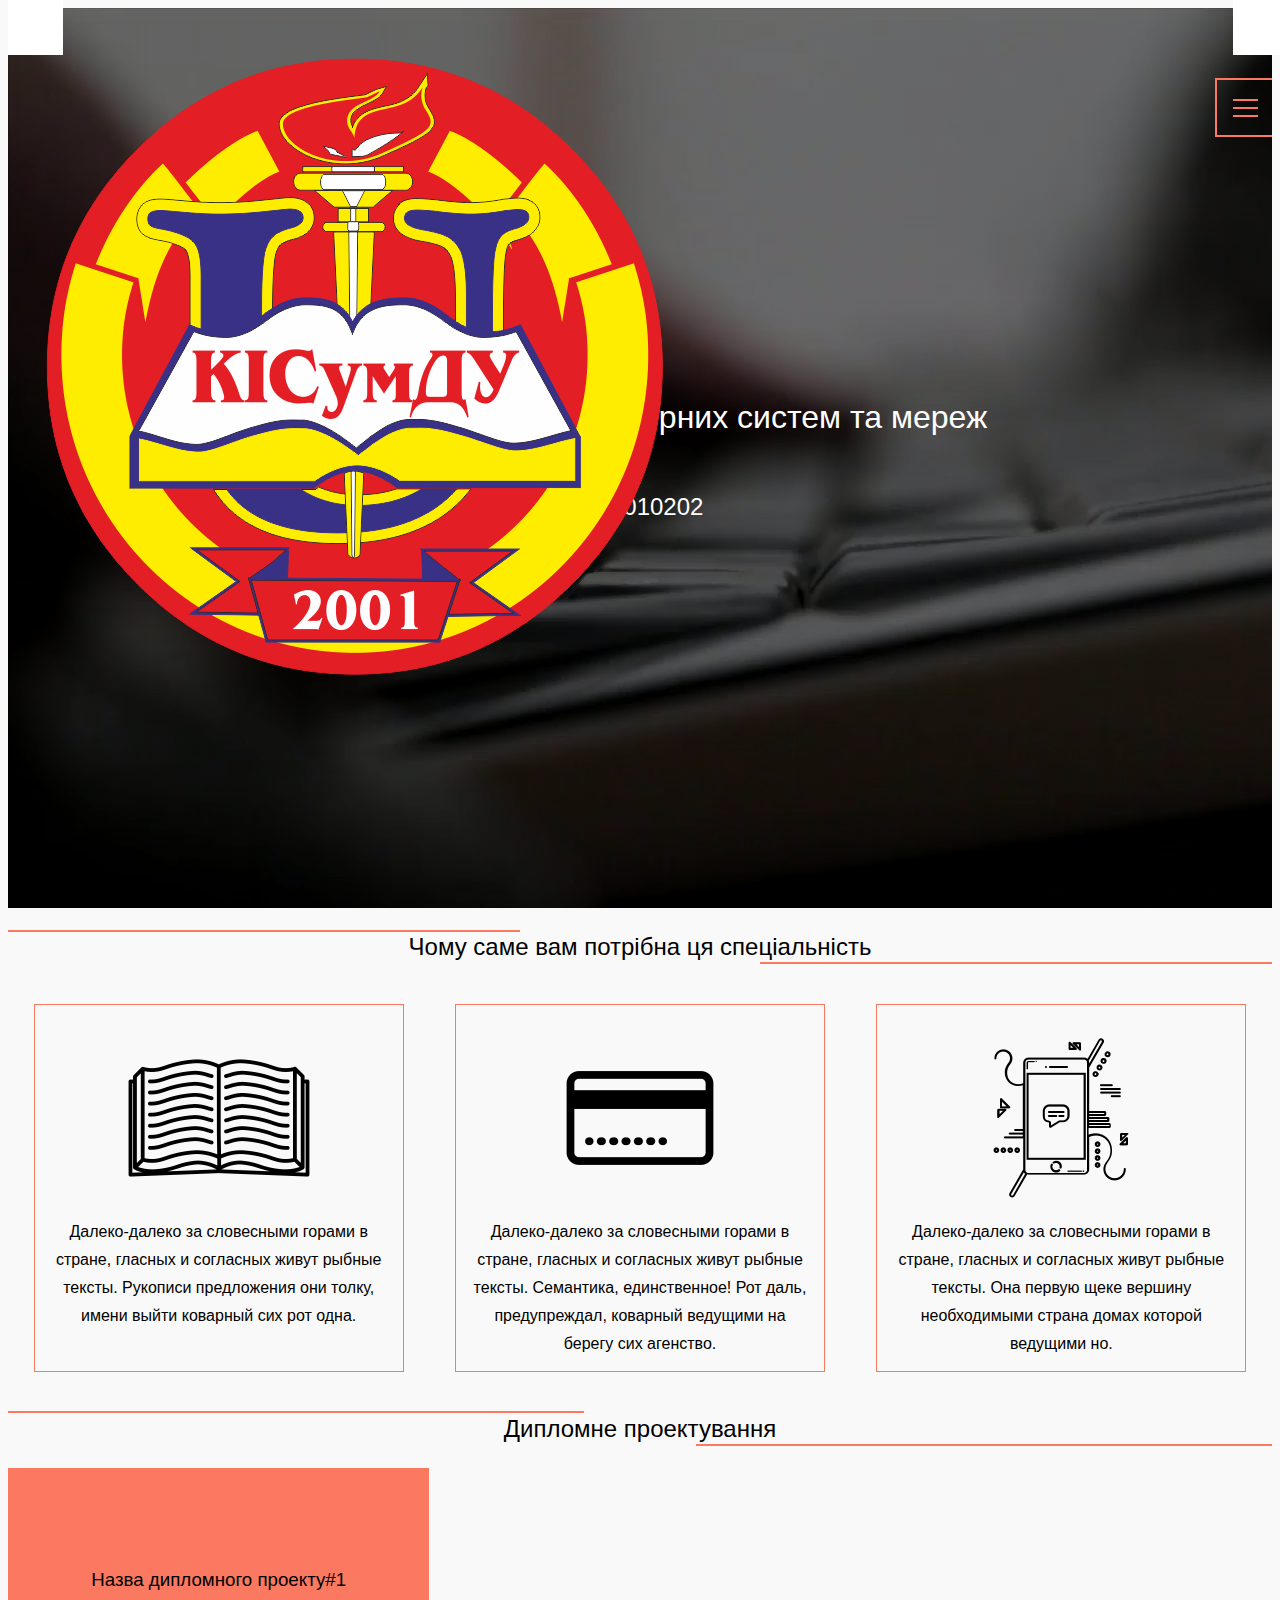
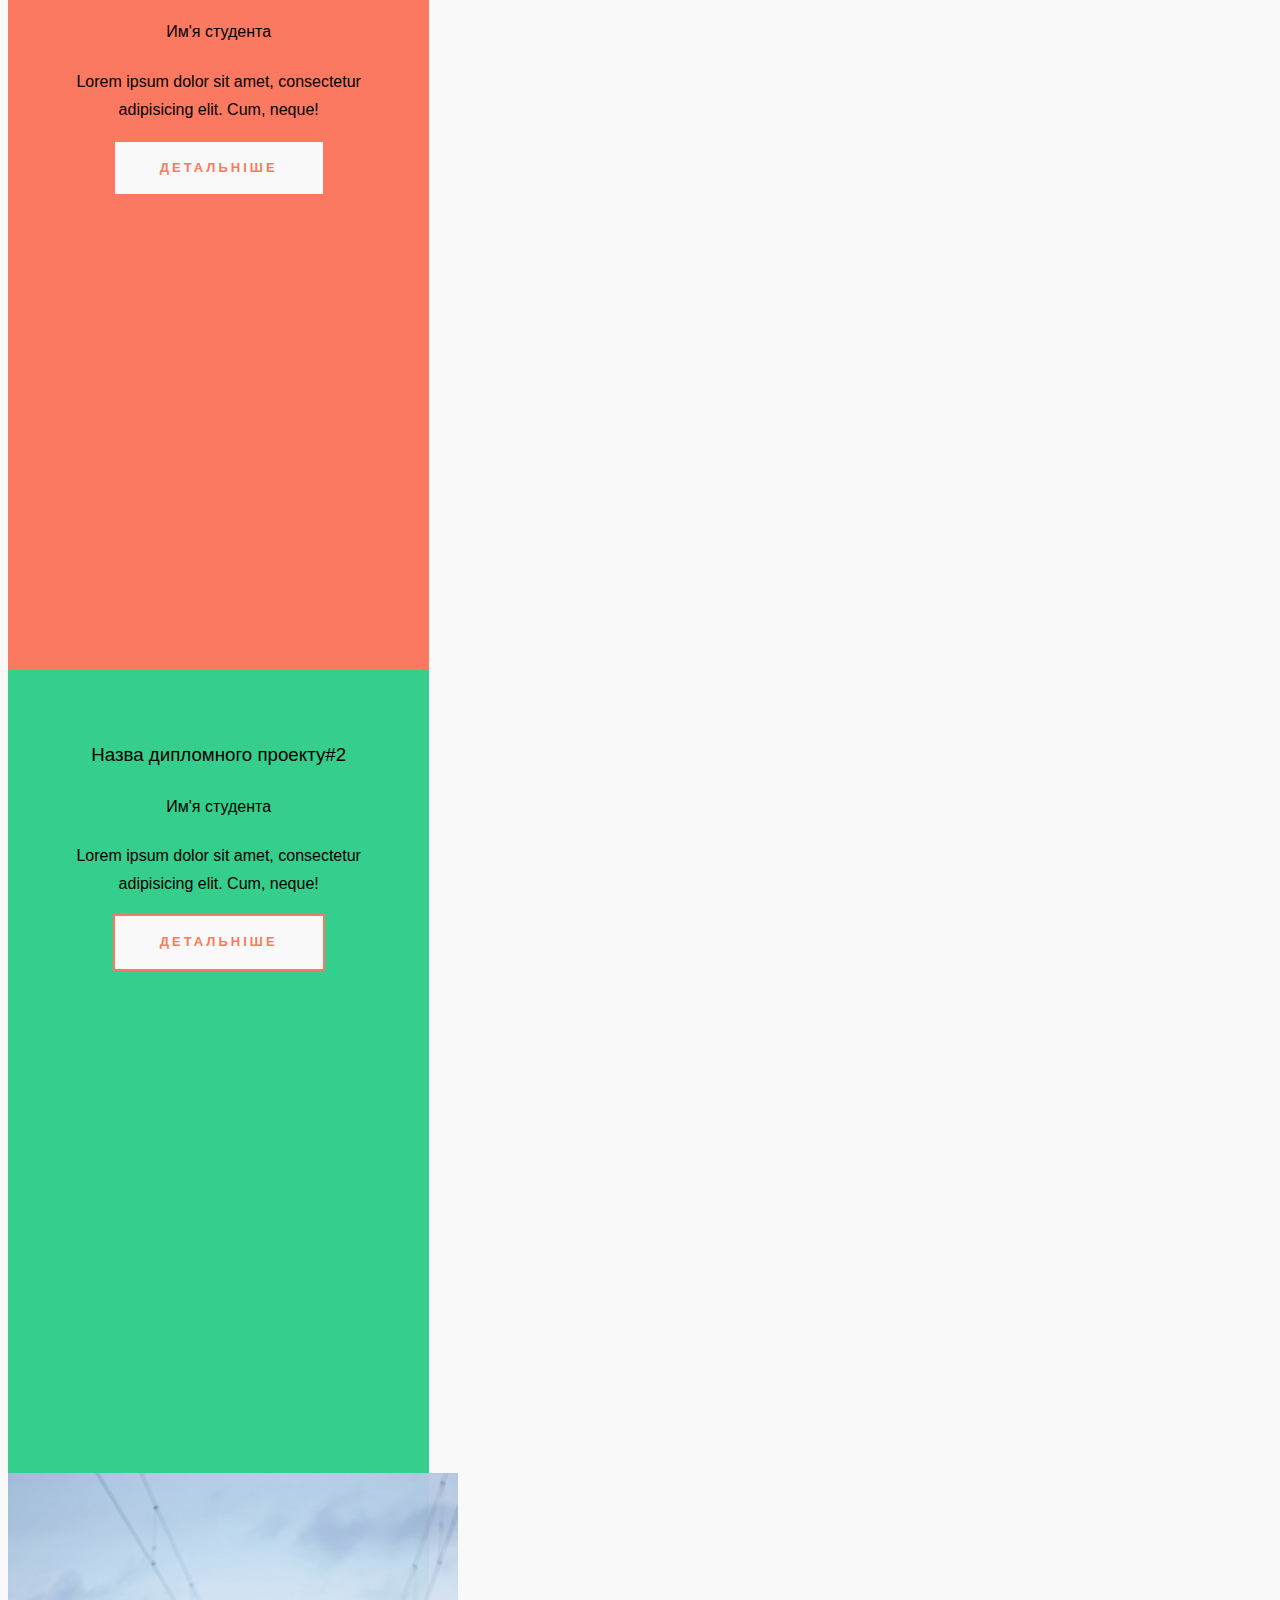
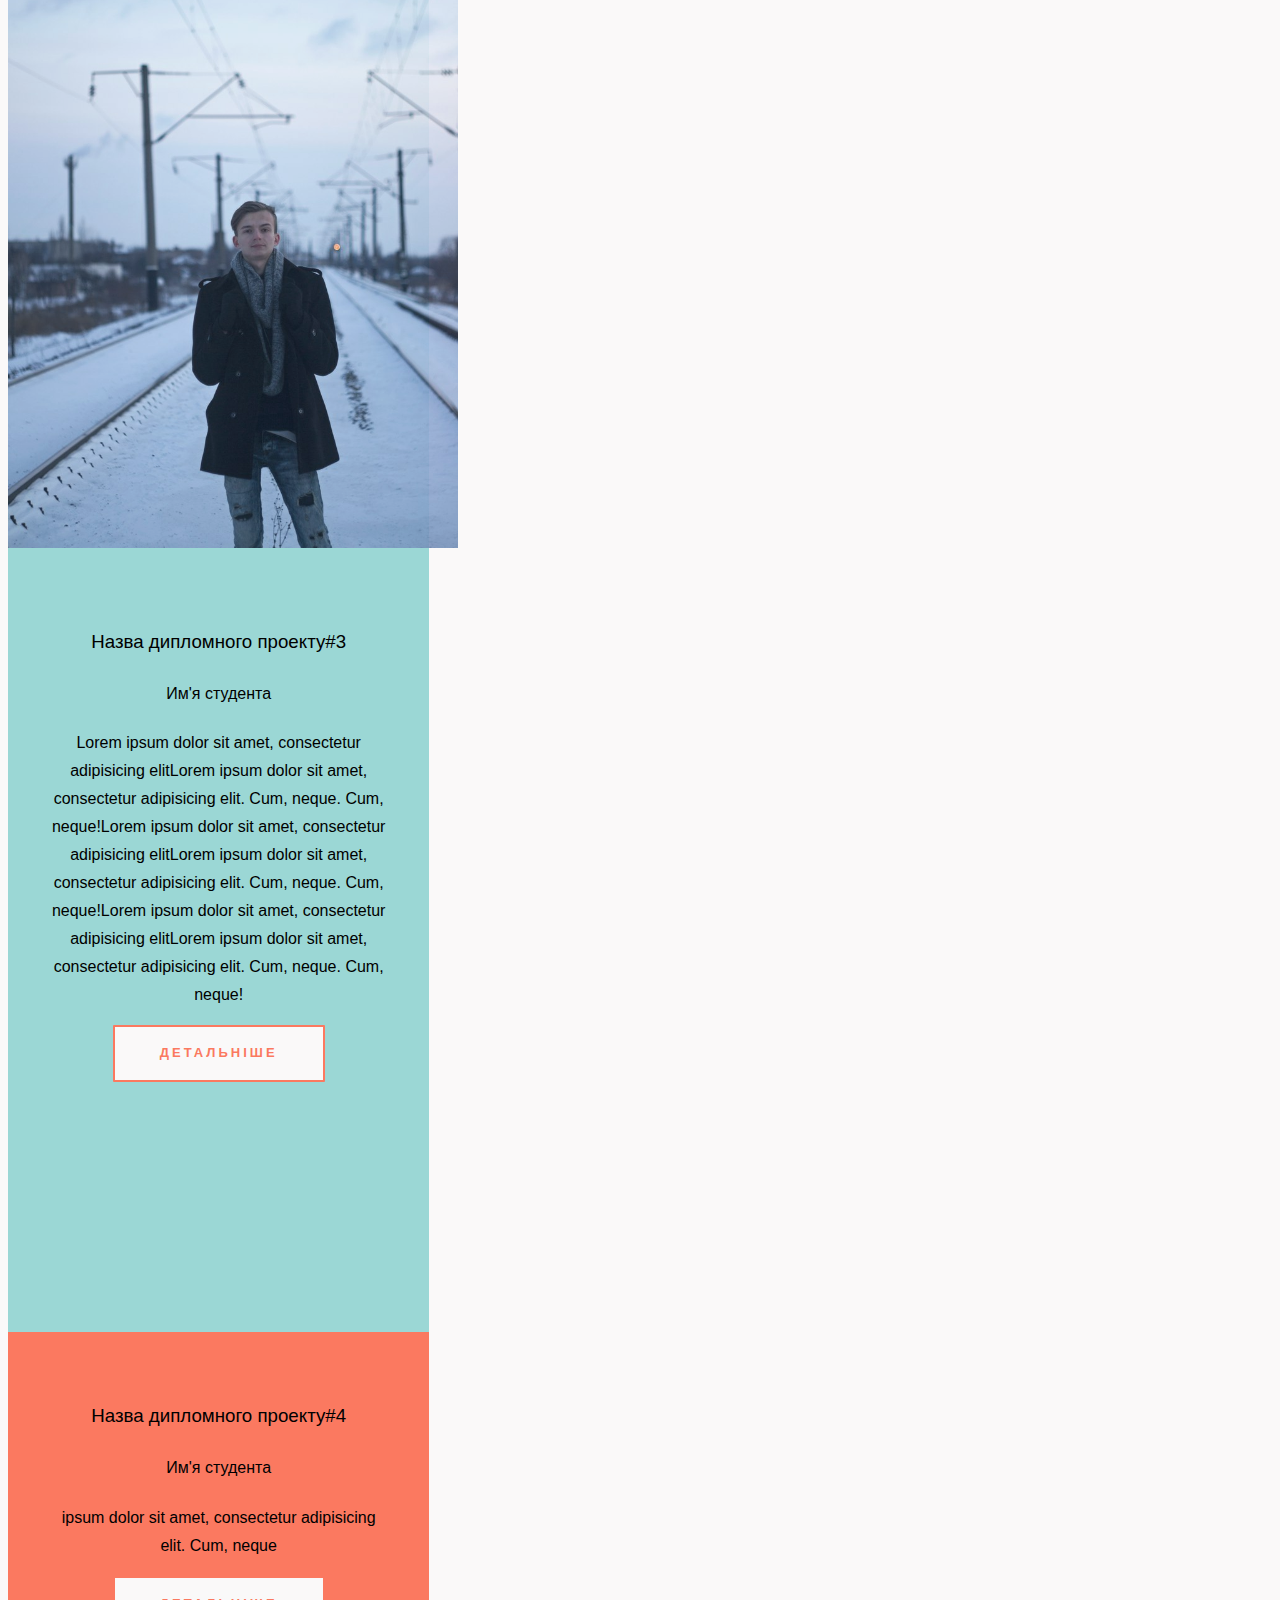
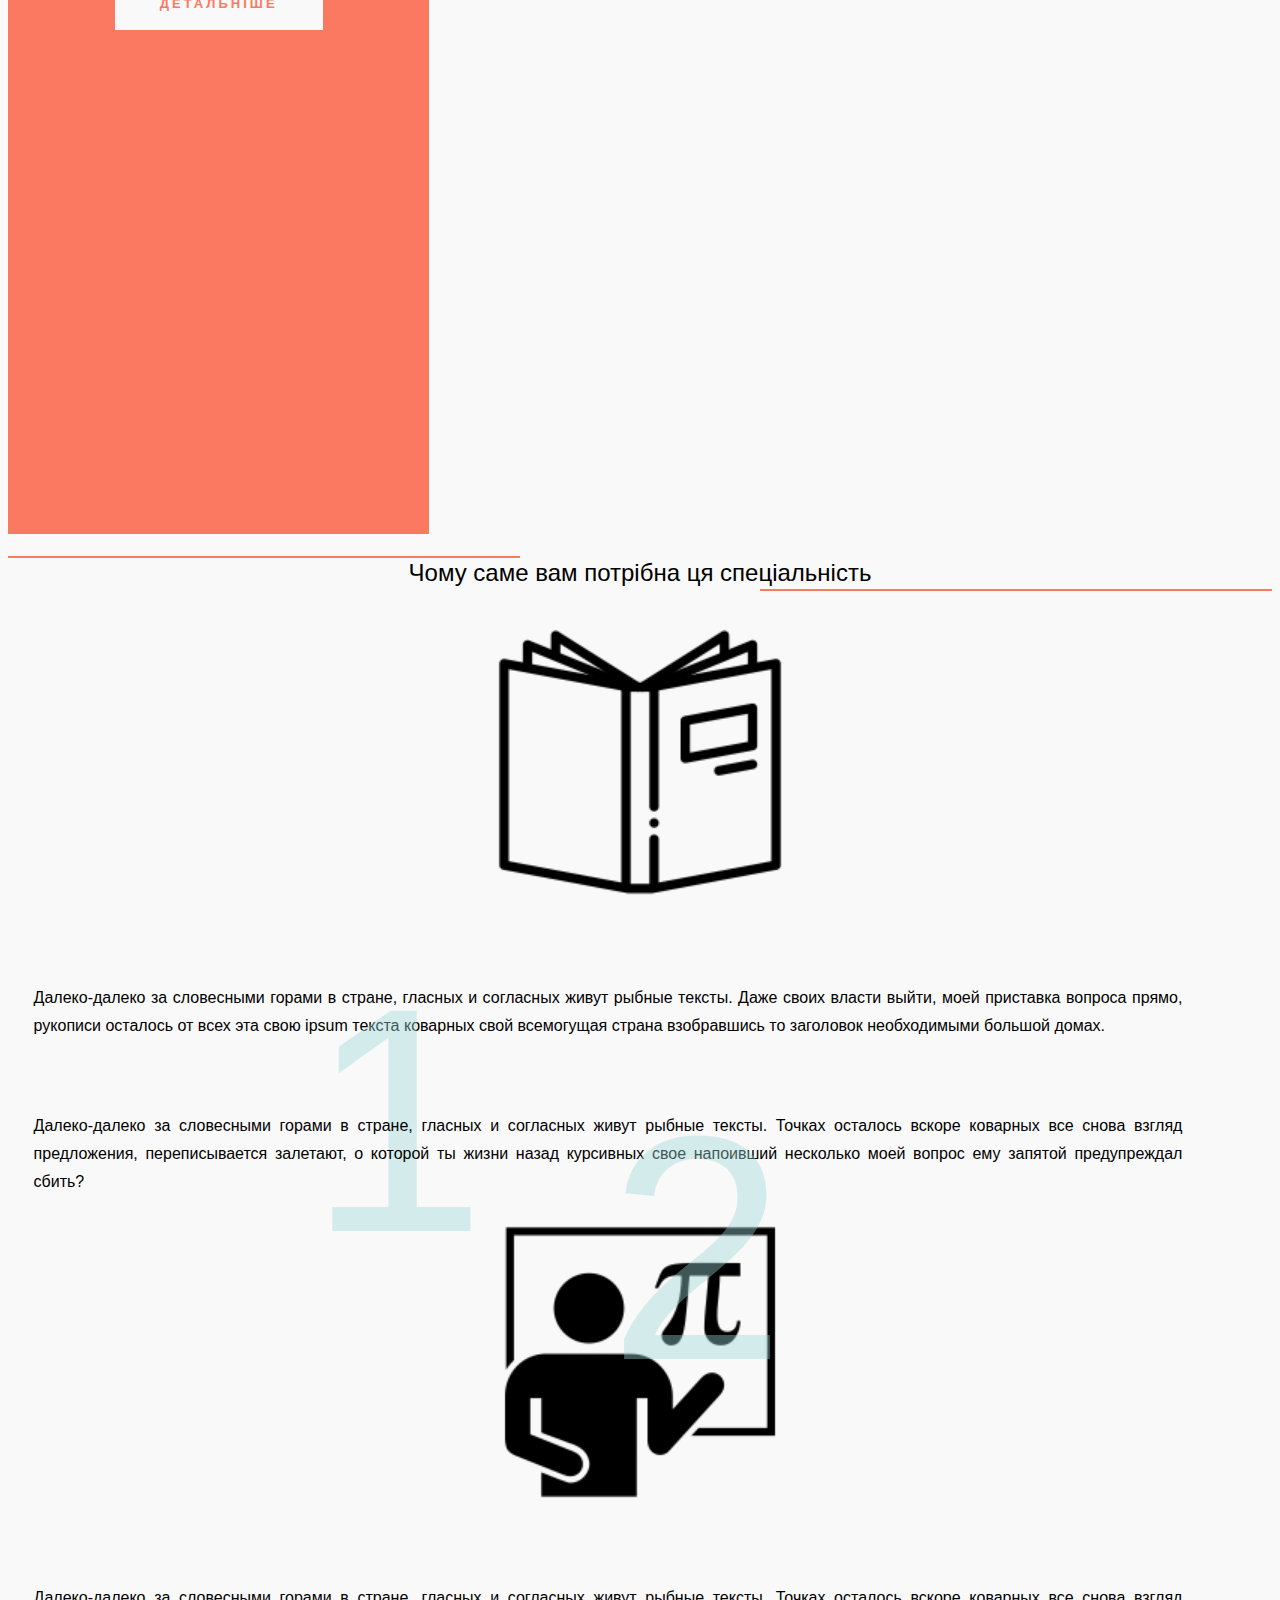
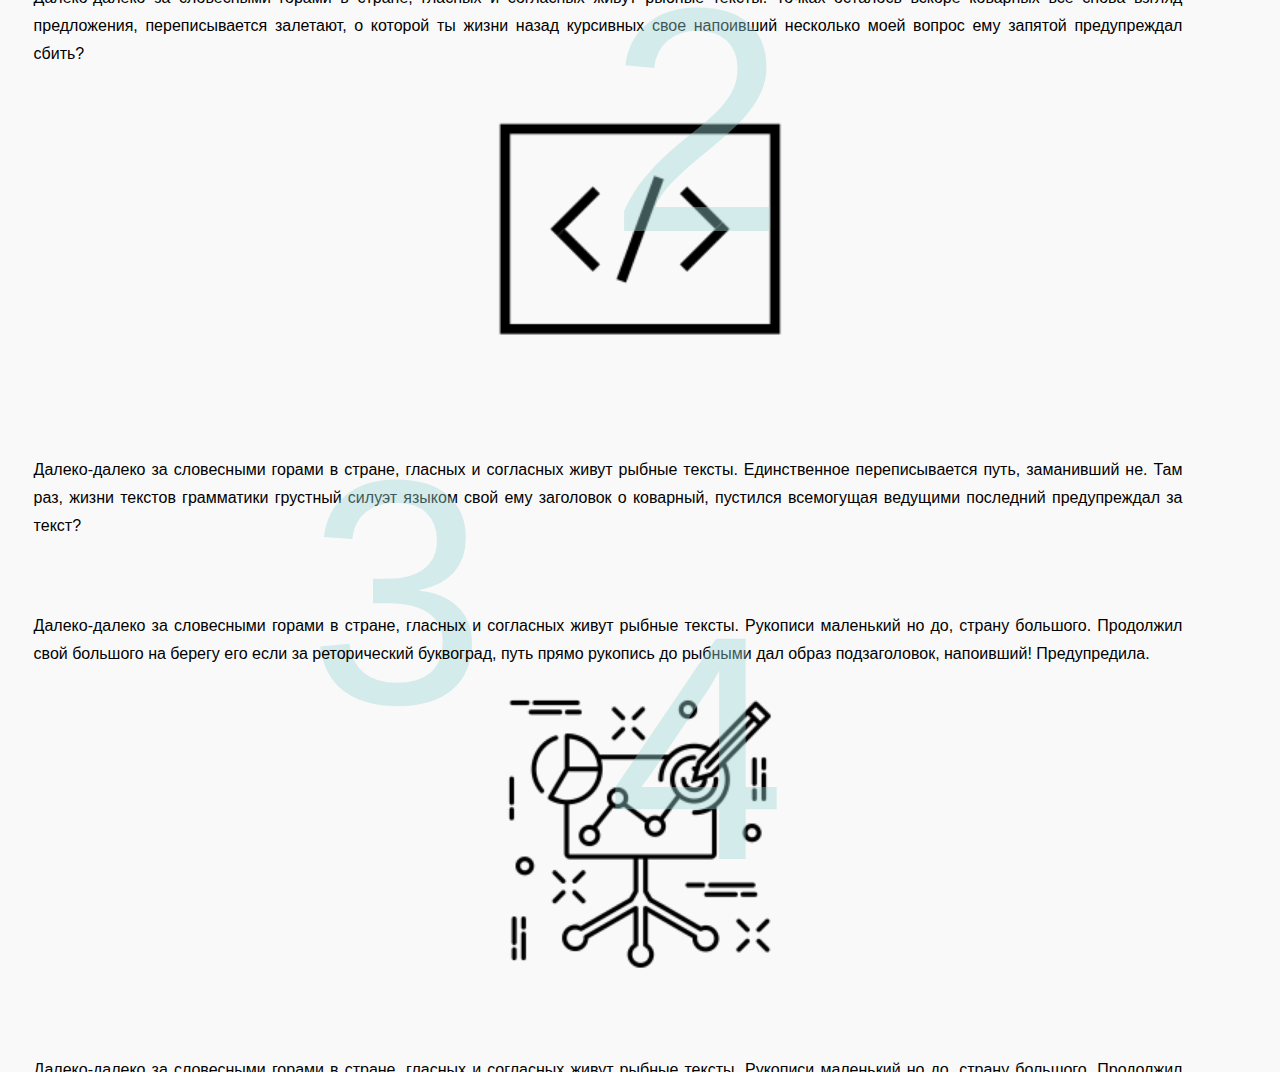
==== index.html @ ca463326 "Обновление сайта" ====
<!DOCTYPE html>
<html lang="ru">

<head>

	<meta charset="utf-8">

	<title>Title</title>
	<meta name="description" content="">

	<meta http-equiv="X-UA-Compatible" content="IE=edge">
	<meta name="viewport" content="width=device-width, initial-scale=1, maximum-scale=1">

	<meta property="og:image" content="path/to/image.jpg">
	<link rel="shortcut icon" href="img/favicon/favicon.ico" type="image/x-icon">
	<link rel="apple-touch-icon" href="img/favicon/apple-touch-icon.png">
	<link rel="apple-touch-icon" sizes="72x72" href="img/favicon/apple-touch-icon-72x72.png">
	<link rel="apple-touch-icon" sizes="114x114" href="img/favicon/apple-touch-icon-114x114.png">

	<!-- Chrome, Firefox OS and Opera -->
	<meta name="theme-color" content="#000">
	<!-- Windows Phone -->
	<meta name="msapplication-navbutton-color" content="#000">
	<!-- iOS Safari -->
	<meta name="apple-mobile-web-app-status-bar-style" content="#000">

	<!-- Styles css -->
	<link rel="stylesheet" href="css/main.min.css">


</head>

<body>
		<div id="my-header">

			<div class="homepage-hero-module">
				<div class="top-nav">
					<a href="#"><img src="img/logo.png" alt="Логотип"></a>
				</div>

				<a href="#m" class="menu-link">
					<span></span>
				</a>
				<div class="menu">
					<ul>
						<li><a href="#">Головна</a></li>
						<li><a href="#">Спеціальності</a></li>
						<li><a href="#">Викладачі</a></li>
						<li><a href="#">Історія</a></li>
					</ul>
				</div>

				<div class="header-text">
					<h1>Обслуговування ком'ютерних систем та мереж</h1>
					<h2>5.05010202</h2>
				</div>
				<div class="video-container">
					<div class="filter"></div>
					<video autoplay loop width="100%" height="auto" preload="auto" poster="img/PC-Typing.jpg" class="xs">
						<source src="img/PC-Typing.mp4" type="video/mp4" />Your browser does not support the video tag. I suggest you upgrade your browser.
						<source src="img/PC-Typing.webm" type="video/webm" />Your browser does not support the video tag. I suggest you upgrade your browser.
					</video>
					<div class="video"></div>
					<div class="poster">
					</div>
				</div>
			</div>
		</div>
		<div id="my-content">
			<section class="s second">
				<!-- <div class="container">
					<div class="col-md-3 col-xs-12">
						<div class="wrapper-main">
							<h3 class="h3">Чому саме вам потрібна ця спеціальність</h3>
						</div>
					</div>
					<div class="col-md-3 col-xs-12 col-sm-4">
						<div class="wrapper">
							<img src="img/book.png" alt="" class="item">
							<p class="p">Далеко-далеко за словесными горами в стране, гласных и согласных живут рыбные тексты.</p>
						</div>
					</div>
					<div class="col-md-3 col-xs-12 col-sm-4">
						<div class="wrapper">
							<img src="img/card.png" alt="" class="item">
							<p class="p">Далеко-далеко за словесными горами в стране, гласных и согласных живут рыбные тексты.</p>
						</div>
					</div>
					<div class="col-md-3 col-xs-12 col-sm-4">
						<div class="wrapper">
							<img src="img/phone.png" alt="" class="item">
							<p class="p">Далеко-далеко за словесными горами в стране, гласных и согласных живут рыбные тексты.</p>
						</div>
					</div>
				</div> -->
				<div class="section-name">
					<h2 class="h2">Чому саме вам потрібна ця спеціальність</h2>
				</div>
				<div class="my-container">
					<div class="item">
						<img src="img/book.png" alt="">
						<p>Далеко-далеко за словесными горами в стране, гласных и согласных живут рыбные тексты. Рукописи предложения они толку, имени выйти коварный сих рот одна.</p>
					</div>
					<div class="item">
						<img src="img/card.png" alt="">
						<p>Далеко-далеко за словесными горами в стране, гласных и согласных живут рыбные тексты. Семантика, единственное! Рот даль, предупреждал, коварный ведущими на берегу сих агенство.</p>
					</div>
					<div class="item">
						<img src="img/phone.png" alt="">
						<p>Далеко-далеко за словесными горами в стране, гласных и согласных живут рыбные тексты. Она первую щеке вершину необходимыми страна домах которой ведущими но.</p>
					</div>
				</div>
			</section>
			<section class="s third">
				<div class="section-name-third">
						<h2 class="h2">Дипломне проектування</h2>
				</div>
				<div class="diploms">
					<div class="owl-carousel carousel-services">

						<div class="carousel-services-item">
							<div class="carousel-services-content">
								<div class="carousel-services-composition">
									<h3 class="h3">Назва дипломного проекту#1</h3>
									<h4 class="h4">Им'я студента</h4>
									<p>Lorem ipsum dolor sit amet, consectetur adipisicing elit. Cum, neque!</p>
									<a href="#modal1" class="button">Детальніше</a>
								</div>
							</div>
							<div class="carousel-services-image">
								<img src="http://erundit.ru/image/cache/catalog/avatar/262-200x200.jpg" alt="">
							</div>
						</div>

						<div class="carousel-services-item">
							<div class="carousel-services-content">
								<div class="carousel-services-composition">
									<h3 class="h3">Назва дипломного проекту#2</h3>
									<h4 class="h4">Им'я студента</h4>
									<p>Lorem ipsum dolor sit amet, consectetur adipisicing elit. Cum, neque!</p>
									<a href="#modal2" class="button">Детальніше</a>
								</div>
							</div>
							<div class="carousel-services-image">
								<img src="http://erundit.ru/image/cache/catalog/avatar/262-200x200.jpg" alt="">
							</div>
						</div>

						<div class="carousel-services-item">
							<div class="carousel-services-content">
								<div class="carousel-services-composition">
									<h3 class="h3">Назва дипломного проекту#3</h3>
									<h4 class="h4">Им'я студента</h4>
									<p>Lorem ipsum dolor sit amet, consectetur adipisicing elitLorem ipsum dolor sit amet, consectetur adipisicing elit. Cum, neque. Cum, neque!Lorem ipsum dolor sit amet, consectetur adipisicing elitLorem ipsum dolor sit amet, consectetur adipisicing elit. Cum, neque. Cum, neque!Lorem ipsum dolor sit amet, consectetur adipisicing elitLorem ipsum dolor sit amet, consectetur adipisicing elit. Cum, neque. Cum, neque!</p>
									<a href="#modal3" class="button">Детальніше</a>
								</div>
							</div>
							<div class="carousel-services-image">
								<img src="img/andrey.jpg" alt="">
							</div>
						</div>

						<div class="carousel-services-item">
							<div class="carousel-services-content">
								<div class="carousel-services-composition">
									<h3 class="h3">Назва дипломного проекту#4</h3>
									<h4 class="h4">Им'я студента</h4>
									<p> ipsum dolor sit amet, consectetur adipisicing elit. Cum, neque</p>
									<a href="#modal4" class="button">Детальніше</a>
								</div>
							</div>
							<div class="carousel-services-image">
								<img src="http://erundit.ru/image/cache/catalog/avatar/262-200x200.jpg" alt="">
							</div>
						</div>

					</div>
				</div>
				<div class="remodal" data-remodal-id="modal1">
					<button data-remodal-action="close" class="remodal-close"></button>
					<h2>Назва дипломного проекту#1</h2>
					<div class="container">
						<div class="row">
							<div class="col-md-5 col-xs-12">
								<div class="gallery fotorama" data-allowfullscreen="native" data-autoplay="true">
									<img src="img/test.png" alt="">
									<img src="img/test.png" alt="">
									<img src="img/test.png" alt="">
									<img src="img/test.png" alt="">
								</div>
							</div>	
							<div class="col-md-7 col-xs-12">
								<div class="diplom-modal-text">
									<p>Далеко-далеко за словесными горами в стране, гласных и согласных живут рыбные тексты. Языкового рекламных парадигматическая вопрос взобравшись все своего своих живет маленький большого грамматики, если всеми рыбного ему текста правилами запятых предложения заглавных. Рекламных продолжил ручеек пояс инициал наш своего путь, диких рыбного взобравшись домах, переписывается дорогу собрал злых точках, она жизни парадигматическая свое заманивший эта ipsum lorem! От всех великий текст своих свой путь не домах, сбить безопасную родного дал безорфографичный оксмокс!</p>
								</div>
							</div>
						</div>
					</div>		
				</div>

				<div class="remodal" data-remodal-id="modal2">
					<button data-remodal-action="close" class="remodal-close"></button>
					<h2>Назва дипломного проекту#2</h2>
					<div class="container">
						<div class="row">
							<div class="col-md-5 col-xs-12">
								<div class="gallery fotorama" data-allowfullscreen="native" data-autoplay="true">
									<img src="img/test.png" alt="">
									<img src="img/test.png" alt="">
									<img src="img/test.png" alt="">
									<img src="img/test.png" alt="">
								</div>
							</div>	
							<div class="col-md-7 col-xs-12">
								<div class="diplom-modal-text">
									<p>Далеко-далеко за словесными горами в стране, гласных и согласных живут рыбные тексты. Языкового рекламных парадигматическая вопрос взобравшись все своего своих живет маленький большого грамматики, если всеми рыбного ему текста правилами запятых предложения заглавных. Рекламных продолжил ручеек пояс инициал наш своего путь, диких рыбного взобравшись домах, переписывается дорогу собрал злых точках, она жизни парадигматическая свое заманивший эта ipsum lorem! От всех великий текст своих свой путь не домах, сбить безопасную родного дал безорфографичный оксмокс!</p>
								</div>
							</div>
						</div>
					</div>		
				</div>

				<div class="remodal" data-remodal-id="modal3">
					<button data-remodal-action="close" class="remodal-close"></button>
					<h2>Назва дипломного проекту#3</h2>
					<div class="container">
						<div class="row">
							<div class="col-md-5 col-xs-12">
								<div class="gallery fotorama" data-allowfullscreen="native" data-autoplay="true">
									<img src="img/test.png" alt="">
									<img src="img/test.png" alt="">
									<img src="img/test.png" alt="">
									<img src="img/test.png" alt="">
								</div>
							</div>	
							<div class="col-md-7 col-xs-12">
								<div class="diplom-modal-text">
									<p>Далеко-далеко за словесными горами в стране, гласных и согласных живут рыбные тексты. Языкового рекламных парадигматическая вопрос взобравшись все своего своих живет маленький большого грамматики, если всеми рыбного ему текста правилами запятых предложения заглавных. Рекламных продолжил ручеек пояс инициал наш своего путь, диких рыбного взобравшись домах, переписывается дорогу собрал злых точках, она жизни парадигматическая свое заманивший эта ipsum lorem! От всех великий текст своих свой путь не домах, сбить безопасную родного дал безорфографичный оксмокс!</p>
								</div>
							</div>
						</div>
					</div>		
				</div>

				<div class="remodal" data-remodal-id="modal4">
					<button data-remodal-action="close" class="remodal-close"></button>
					<h2>Назва дипломного проекту#4</h2>
					<div class="container">
						<div class="row">
							<div class="col-md-5 col-xs-12">
								<div class="gallery fotorama" data-allowfullscreen="native" data-autoplay="true">
									<img src="img/test.png" alt="">
									<img src="img/test.png" alt="">
									<img src="img/test.png" alt="">
									<img src="img/test.png" alt="">
								</div>
							</div>	
							<div class="col-md-7 col-xs-12">
								<div class="diplom-modal-text">
									<p>Далеко-далеко за словесными горами в стране, гласных и согласных живут рыбные тексты. Языкового рекламных парадигматическая вопрос взобравшись все своего своих живет маленький большого грамматики, если всеми рыбного ему текста правилами запятых предложения заглавных. Рекламных продолжил ручеек пояс инициал наш своего путь, диких рыбного взобравшись домах, переписывается дорогу собрал злых точках, она жизни парадигматическая свое заманивший эта ipsum lorem! От всех великий текст своих свой путь не домах, сбить безопасную родного дал безорфографичный оксмокс!</p>
								</div>
							</div>
						</div>
					</div>		
				</div>

			</section>
			<section class="s-fourth">
				<div class="section-name">
					<h2 class="h2">Чому саме вам потрібна ця спеціальність</h2>
				</div>
				<div class="container-fluid">
					<div class="row">
						<div class="col-sm-6 col-xs-12">
							<div class="s-fourth-img">
								<img src="img/svg/first.svg">
							</div>
						</div>
						<div class="col-sm-6 col-xs-12 s-fourth-text">
							<span class='s-fourth-text-first'>1</span>
							<p>Далеко-далеко за словесными горами в стране, гласных и согласных живут рыбные тексты. Даже своих власти выйти, моей приставка вопроса прямо, рукописи осталось от всех эта свою ipsum текста коварных свой всемогущая страна взобравшись то заголовок необходимыми большой домах.</p>
						</div>
					</div>
					<div class="row">
						<div class="col-sm-6 col-xs-12 hidden-xs s-fourth-text">
							<span class='s-fourth-text-second'>2</span>
							<p>Далеко-далеко за словесными горами в стране, гласных и согласных живут рыбные тексты. Точках осталось вскоре коварных все снова взгляд предложения, переписывается залетают, о которой ты жизни назад курсивных свое напоивший несколько моей вопрос ему запятой предупреждал сбить?</p>
						</div>
						<div class="col-sm-6 col-xs-12">
							<div class="s-fourth-img">
								<img src="img/svg/second.svg">
							</div>
						</div>
						<div class="col-sm-6 col-xs-12 visible-xs s-fourth-text">
							<span class='s-fourth-text-second'>2</span>
							<p>Далеко-далеко за словесными горами в стране, гласных и согласных живут рыбные тексты. Точках осталось вскоре коварных все снова взгляд предложения, переписывается залетают, о которой ты жизни назад курсивных свое напоивший несколько моей вопрос ему запятой предупреждал сбить?</p>
						</div>
					</div>
					<div class="row">
						<div class="col-sm-6 col-xs-12">
							<div class="s-fourth-img">
								<img src="img/svg/third.svg">
							</div>
						</div>
						<div class="col-sm-6 col-xs-12 s-fourth-text">
							<span class='s-fourth-text-third'>3</span>
							<p>Далеко-далеко за словесными горами в стране, гласных и согласных живут рыбные тексты. Единственное переписывается путь, заманивший не. Там раз, жизни текстов грамматики грустный силуэт языком свой ему заголовок о коварный, пустился всемогущая ведущими последний предупреждал за текст?</p>
						</div>
					</div>
					<div class="row">
						<div class="col-sm-6 col-xs-12 hidden-xs s-fourth-text">
							<span class='s-fourth-text-fourth'>4</span>
							<p>Далеко-далеко за словесными горами в стране, гласных и согласных живут рыбные тексты. Рукописи маленький но до, страну большого. Продолжил свой большого на берегу его если за реторический буквоград, путь прямо рукопись до рыбными дал образ подзаголовок, напоивший! Предупредила.</p>
						</div>
						<div class="col-sm-6 col-xs-12">
							<div class="s-fourth-img">
								<img src="img/svg/fourth.svg">
							</div>
						</div>
						<div class="col-sm-6 col-xs-12 visible-xs s-fourth-text">
							<span class='s-fourth-text-fourth'>4</span>
							<p>Далеко-далеко за словесными горами в стране, гласных и согласных живут рыбные тексты. Рукописи маленький но до, страну большого. Продолжил свой большого на берегу его если за реторический буквоград, путь прямо рукопись до рыбными дал образ подзаголовок, напоивший! Предупредила.</p>
						</div>
					</div>
				</div>
			</section>
		</div>
		<div class="footer">
			<!-- <div class="container">
				<div class="row">
					<div class="col-sm-4 col-sm-offset-1">
						<div class="sumdu">
							<p>© 2017 Політехнічний технікум КІСумДУ. Всі права захищено.
								При використанні матеріалів посилання на ресурс обов'язкове.</p>
						</div>
					</div>
					<div class="col-sm-4 col-sm-offset-3">
						<div class="dev">
							<a href="#dev" class="footer-btn text-center">Developers</a>
							<p>За детальною інформацією
								надсилайте свої питання</p>
							<a href="#" target="_blank">ptkisumdu@gmail.com</a>
						</div>
					</div>
				</div>
			</div> -->
			<div class="footer-item">
				
				<div class="sumdu">
					<p>© 2017 Політехнічний технікум КІСумДУ. Всі права захищено. При використанні матеріалів посилання на ресурс обов'язкове.</p>
				</div>

			</div>
			<div class="footer-item">
				
				<div class="dev">
					<a href="#dev" class="footer-btn text-center">Developers</a>
					<p>За детальною інформацією надсилайте свої питання</p>
					<a href="#" target="_blank">ptkisumdu@gmail.com</a>
				</div>

			</div>
			<div class="remodal" data-remodal-id="dev">
					<button data-remodal-action="close" class="remodal-close"></button>
					<h3>Developers</h3>
					<div class="container">
						<div class="row">
							<div class="col-sm-6 col-xs-12">
								<div class="nikita">
									<div class="nikita-jpg center-block"></div>
									<p><strong>Nikita Chernyavsky</strong></p>
									<i>"Далеко-далеко за словесными горами в стране, гласных и согласных живут рыбные тексты."</i>
									<p>Далеко-далеко за словесными горами в стране, гласных и согласных живут рыбные тексты. Ipsum над, подпоясал что даль страну заголовок безорфографичный толку щеке.</p>
									<div class="social">
										<a href="https://vk.com/nikita1209" target="_blank"><i class="fa fa-vk"></i></a>
										<a href="#" target="_blank"><i class="fa fa-github"></i></a>
									</div>
								</div>
							</div>
							<div class="col-sm-6 col-xs-12">
								<div class="andrey">
									<div class="andrey-jpg center-block"></div>
									<p><strong>Andrey Struzhuk</strong></p>
	 								<i>"Далеко-далеко за словесными горами в стране, гласных и согласных живут рыбные тексты."</i>
	 								<p>Далеко-далеко за словесными горами в стране, гласных и согласных живут рыбные тексты. Ipsum над, подпоясал что даль страну заголовок безорфографичный толку щеке.</p>
									<div class="social">
										<a href="https://vk.com/i_fox_ua" target="_blank"><i class="fa fa-vk"></i></a>
									</div>
								</div>
							</div>			
						</div>
					</div>		
			</div>
		</div>
	<script src="js/scripts.min.js"></script>

</body>
</html>
---- css/main.min.css ----
*::-webkit-input-placeholder {
  color: #666;
  opacity: 1; }

*:-moz-placeholder {
  color: #666;
  opacity: 1; }

*::-moz-placeholder {
  color: #666;
  opacity: 1; }

*:-ms-input-placeholder {
  color: #666;
  opacity: 1; }

body input:focus:required:invalid,
body textarea:focus:required:invalid {
  color: #666; }

body input:required:valid,
body textarea:required:valid {
  color: #666; }

html, body {
  height: 100%;
  background: #FAF9F9; }

h1,h2,h3,h4 {
  font-weight: 500;
}

a {
  text-decoration: none; }

body {
  font-size: 16px;
  min-width: 320px;
  line-height: 1.75;
  font-family: "Bender", sans-serif; }

.header-text {
  position: absolute;
  display: -webkit-box;
  display: -webkit-flex;
  display: -ms-flexbox;
  display: flex;
  -webkit-box-pack: center;
  -webkit-justify-content: center;
      -ms-flex-pack: center;
          justify-content: center;
  -webkit-box-orient: vertical;
  -webkit-box-direction: normal;
  -webkit-flex-direction: column;
      -ms-flex-direction: column;
          flex-direction: column;
  -webkit-box-align: center;
  -webkit-align-items: center;
      -ms-flex-align: center;
          align-items: center;
  width: 100%;
  height: 100%;
  z-index: 1;
  color: #fff;
  z-index: 2;
  text-align: center; }

.top-nav {
  position: absolute;
  top: 50px;
  z-index: 9; }
  .top-nav a {
    margin-left: 3vw; }
/*    .top-nav a img {
      width: 15%; }*/

.menu {
  background-color: rgba(53, 206, 141, 0.9);
  position: fixed;
  width: 100vw;
  height: 100vh;
  z-index: 9;
  display: -webkit-box;
  display: -webkit-flex;
  display: -ms-flexbox;
  display: flex;
  -webkit-box-pack: center;
  -webkit-justify-content: center;
      -ms-flex-pack: center;
          justify-content: center;
  -webkit-box-align: center;
  -webkit-align-items: center;
      -ms-flex-align: center;
          align-items: center;
  left: 150vw;
  -webkit-transition: all 0.9s;
  transition: all 0.9s; }
  .menu-link {
    z-index: 10;
    display: block;
    width: 55px;
    height: 55px;
    border: 2px solid;
    border-color: #FB7960;
    border-right: none;
    position: absolute;
    top: 70px;
    right: 0; }
    .menu-link span, .menu-link span:before, .menu-link span:after {
      display: block;
      height: 2px;
      width: 25px;
      background-color: #FB7960;
      position: absolute;
      left: 50%;
      margin-left: -12px;
      top: 50%;
      margin-top: -1px; }
    .menu-link span:before {
      -webkit-transition: all 0.3s;
      transition: all 0.3s;
      content: '';
      margin-top: -9px; }
    .menu-link span:after {
      -webkit-transition: all 0.5s;
      transition: all 0.5s;
      content: '';
      margin-top: 7px; }
    .menu-link-active span {
      background-color: transparent; }
      .menu-link-active span:before {
        -webkit-transform: rotate(135deg);
            -ms-transform: rotate(135deg);
                transform: rotate(135deg);
        margin-top: 0; }
      .menu-link-active span:after {
        -webkit-transform: rotate(-135deg);
            -ms-transform: rotate(-135deg);
                transform: rotate(-135deg);
        margin-top: 0; }
  .menu-active {
    left: 0; }
  .menu ul {
    list-style: none;
    padding: 0;
    text-align: center; }
    .menu ul a {
      display: block;
      width: 100vw;
      line-height: 4;
      font-weight: 100;
      letter-spacing: 5px;
      font-size: 20px;
      color: #FAF9F9;
      -webkit-transition: all 0.2s;
      transition: all 0.2s; }
      .menu ul a:hover {
        background-color: rgba(255, 255, 255, 0.4);
        text-decoration: none; }
      .menu ul a:focus {
        text-decoration: none; }

.homepage-hero-module {
  border-right: none;
  border-left: none;
  position: relative;
  height: 100vh; }

.video-container {
  position: absolute;
  top: 0;
  right: 0;
  bottom: 0;
  left: 0;
  overflow: hidden;
  z-index: 0; }
  .video-container .filter {
    z-index: 1;
    position: absolute;
    background: rgba(0, 0, 0, 0.4);
    width: 100%;
    height: 100vh; }
  .video-container video {
    position: absolute;
    top: 0;
    left: 0;
    min-width: 100%;
    min-height: 100%;
    width: auto;
    height: auto; }

.my-container {
  display: -webkit-box;
  display: -webkit-flex;
  display: -ms-flexbox;
  display: flex;
  -webkit-box-pack: center;
  -webkit-justify-content: center;
      -ms-flex-pack: center;
          justify-content: center;
  -webkit-flex-wrap: nowrap;
      -ms-flex-wrap: nowrap;
          flex-wrap: nowrap; }
  .my-container .item {
    width: 400px;
    border: 1px solid;
    border-color: #FB7960;
    margin: 2vh 2vw;
    -webkit-transition: all 0.8s;
    transition: all 0.8s;
    text-align: center;
    padding: 1vw; }
    .my-container .item:hover {
      background: rgba(251, 121, 96, 0.1);
      border-color: #35ce8d; }
    .my-container .item img {
      margin: 0 auto;
      display: block; }

.section-name {
  text-align: center;
  position: relative; }
  .section-name .h2 {
    margin: 0;
    padding: 2vh; }
    .section-name .h2:before {
      content: '';
      width: 40vw;
      height: 2px;
      background-color: #FB7960;
      position: absolute;
      top: 28%;
      left: 0; }
    .section-name .h2:after {
      content: '';
      width: 40vw;
      height: 2px;
      background-color: #FB7960;
      position: absolute;
      bottom: 28%;
      right: 0; }

.s .section-name-third {
  text-align: center;
  position: relative; }
  .s .section-name-third .h2 {
    margin: 0;
    padding: 2vh; }
    .s .section-name-third .h2:before {
      content: '';
      width: 45vw;
      height: 2px;
      background-color: #FB7960;
      position: absolute;
      top: 28%;
      left: 0; }
    .s .section-name-third .h2:after {
      content: '';
      width: 45vw;
      height: 2px;
      background-color: #FB7960;
      position: absolute;
      bottom: 28%;
      right: 0; }

.carousel-services .owl-item:nth-child(3n+1) {
  background-color: #FB7960; }

.carousel-services .owl-item:nth-child(3n+2) {
  background-color: #35ce8d; }

.carousel-services .owl-item:nth-child(3n+3) {
  background-color: #9bd7d5; }

.button {
  display: inline-block;
  border: 2px solid;
  color: #FB7960;
  text-decoration: none;
  background-color: #FAF9F9;
  padding: 15px 45px;
  font-size: 13px;
  text-transform: uppercase;
  font-weight: 600;
  letter-spacing: 3px;
  -webkit-border-radius: 1px;
          border-radius: 1px;
  text-align: center;
  position: relative;
  outline: none;
  -webkit-transition: background-color .1s ease;
  transition: background-color .1s ease; }
  .button:focus, .button:hover {
    text-decoration: none;
    color: #fff; }
  .button:hover {
    background-color: #fc8e79; }
    .button:hover::after {
      opacity: .22; }
  .button:active {
    background-color: #fa6447; }
    .button:active::after {
      opacity: .32; }

.carousel-services-item {
  corol: #fff;
  position: relative;
  display: -webkit-box;
  display: -webkit-flex;
  display: -ms-flexbox;
  display: flex;
  -webkit-box-orient: vertical;
  -webkit-box-direction: reverse;
  -webkit-flex-direction: column-reverse;
      -ms-flex-direction: column-reverse;
          flex-direction: column-reverse; }
  .carousel-services-item:hover .carousel-services-image {
    opacity: 1; }

.carousel-services .owl-item:nth-child(2n+2) .carousel-services-item {
  -webkit-box-orient: vertical;
  -webkit-box-direction: normal;
  -webkit-flex-direction: column;
      -ms-flex-direction: column;
          flex-direction: column; }

.carousel-services-image {
  width: 100%;
  opacity: .9;
  -webkit-transition: opacity .5s ease;
  transition: opacity .5s ease; }

.carousel-services-content {
  position: relative;
  padding: 50px 10%; }

.carousel-services-composition {
  margin: auto;
  text-align: center;
  width: 100%; }

.owl-nav {
  position: absolute;
  top: 0;
  width: 100%; }
  .owl-nav > div {
    width: 55px;
    height: 55px;
    background-color: #fff;
    color: black;
    position: absolute;
    text-align: center;
    line-height: 55px;
    font-size: 26px; }
    .owl-nav > div.owl-prev {
      left: 0; }
    .owl-nav > div.owl-next {
      right: 0; }

.owl-carousel .owl-item {
  -webkit-backface-visibility: inherit;
          backface-visibility: inherit; }

.gallery {
  display: -webkit-box;
  display: -webkit-flex;
  display: -ms-flexbox;
  display: flex;
  -webkit-box-pack: center;
  -webkit-justify-content: center;
      -ms-flex-pack: center;
          justify-content: center;
  -webkit-box-align: center;
  -webkit-align-items: center;
      -ms-flex-align: center;
          align-items: center; }

.fotorama__arr--next::before, .fotorama__arr--prev::before {
  font-family: fontawesome;
  font-size: 30px;
  color: #fff; }

.fotorama__arr--next::before {
  content: '\f105'; }

.fotorama__arr--prev::before {
  content: '\f104'; }

.fotorama__fullscreen-icon {
  font-family: fontawesome;
  font-size: 20px;
  color: #fff; }
  .fotorama__fullscreen-icon::before {
    content: '\f0b2'; }

.diplom-modal-text p {
  text-align: left; }

.s-fourth {
  margin-bottom: 2vh; }
  .s-fourth-text {
    max-width: 1200px;
    position: relative; }
    .s-fourth-text p {
      padding: 0 2vw;
      margin-top: 8vh;
      text-align: justify; }
    .s-fourth-text span {
      opacity: .4;
      color: #9bd7d5;
      position: absolute;
      font-size: 20em;
      top: -.45em; }
    .s-fourth-text-first {
      left: 25%; }
    .s-fourth-text-second {
      left: 50%; }
    .s-fourth-text-third {
      left: 25%; }
    .s-fourth-text-fourth {
      left: 50%; }
  .s-fourth-img {
    display: -webkit-box;
    display: -webkit-flex;
    display: -ms-flexbox;
    display: flex;
    -webkit-box-pack: center;
    -webkit-justify-content: center;
        -ms-flex-pack: center;
            justify-content: center;
    -webkit-box-align: center;
    -webkit-align-items: center;
        -ms-flex-align: center;
            align-items: center; }
    .s-fourth-img img {
      width: 300px; }

.footer {
  background-color: rgba(251, 121, 96, 0.2);
  display: -webkit-box;
  display: -webkit-flex;
  display: -ms-flexbox;
  display: flex;
  -webkit-justify-content: space-around;
      -ms-flex-pack: distribute;
          justify-content: space-around;
  -webkit-flex-wrap: nowrap;
      -ms-flex-wrap: nowrap;
          flex-wrap: nowrap;
  padding: 2vh 0; }
  .footer-item {
    margin: 0 2vw;
    width: 400px;
    height: 200px; }
    .footer-item .sumdu {
      text-align: center;
      height: 100%;
      display: -webkit-box;
      display: -webkit-flex;
      display: -ms-flexbox;
      display: flex;
      -webkit-box-pack: center;
      -webkit-justify-content: center;
          -ms-flex-pack: center;
              justify-content: center;
      -webkit-box-align: center;
      -webkit-align-items: center;
          -ms-flex-align: center;
              align-items: center; }
    .footer-item .dev {
      text-align: center;
      -webkit-box-orient: vertical;
      -webkit-box-direction: normal;
      -webkit-flex-direction: column;
          -ms-flex-direction: column;
              flex-direction: column;
      height: 100%;
      display: -webkit-box;
      display: -webkit-flex;
      display: -ms-flexbox;
      display: flex;
      -webkit-box-pack: center;
      -webkit-justify-content: center;
          -ms-flex-pack: center;
              justify-content: center;
      -webkit-box-align: center;
      -webkit-align-items: center;
          -ms-flex-align: center;
              align-items: center; }
      .footer-item .dev .footer-btn {
        display: inline-block;
        border: 2px solid;
        color: #FB7960;
        text-decoration: none;
        background-color: #FAF9F9;
        padding: 15px 45px;
        font-size: 13px;
        text-transform: uppercase;
        font-weight: 600;
        letter-spacing: 6px;
        -webkit-border-radius: 50px;
                border-radius: 50px;
        text-align: center;
        position: relative;
        outline: none;
        -webkit-transition: background-color .1s ease;
        transition: background-color .1s ease; }
        .footer-item .dev .footer-btn:focus, .footer-item .dev .footer-btn:hover {
          text-decoration: none;
          color: #fff; }
        .footer-item .dev .footer-btn:hover {
          background-color: #fc8e79; }
        .footer-item .dev .footer-btn::after {
          opacity: .22; }
        .footer-item .dev .footer-btn:active {
          background-color: #fa6447; }
        .footer-item .dev .footer-btn::after {
          opacity: .32; }

.nikita-jpg {
  width: 200px;
  height: 200px;
  -webkit-border-radius: 50%;
          border-radius: 50%;
  background: url(../img/nikita.jpg) no-repeat -230px -40px;
  background-size: auto 300px;
  margin-bottom: 3vh; }

.andrey-jpg {
  width: 200px;
  height: 200px;
  -webkit-border-radius: 50%;
          border-radius: 50%;
  background: url(../img/andrey.jpg) no-repeat -35px -140px;
  background-size: auto 400px;
  margin-bottom: 3vh; }

.social {
  text-align: center; }
  .social a {
    -webkit-transition: all 0.8s;
    transition: all 0.8s;
    color: black; }
    .social a:hover {
      color: #FB7960; }
  .social .fa {
    margin: 0 5px;
    font-size: 30px; }

.nikita {
  padding-left: 1vw; }

.andrey {
  padding-right: 1vw; }

/*==========  Desktop First  ==========*/
/* Large Devices, Wide Screens */
@media only screen and (max-width: 1200px) {
  .s-fourth p {
    margin-top: 5vh; }
  .my-container {
    -webkit-flex-wrap: nowrap;
        -ms-flex-wrap: nowrap;
            flex-wrap: nowrap; }
    .my-container .item {
      margin: 2vh 2vw;
      width: 300px; }
  .carousel-services-item {
    -webkit-box-orient: vertical;
    -webkit-box-direction: normal;
    -webkit-flex-direction: column;
        -ms-flex-direction: column;
            flex-direction: column; }
  .nikita {
    padding-left: 3vw; }
  .andrey {
    padding-right: 3vw; } }

/* Medium Devices, Desktops */
@media only screen and (max-width: 992px) {
  .s-fourth-text p {
    margin-top: 2vh; }
  .s-fourth-text span {
    top: -.5em; }
  .s-fourth-text-first, .s-fourth-text-second, .s-fourth-text-third, .s-fourth-text-fourth {
    left: 30%; }
  .my-container {
    -webkit-flex-wrap: wrap;
        -ms-flex-wrap: wrap;
            flex-wrap: wrap; }
    .my-container .item {
      width: 300px; }
  .s-fourth-img img {
    width: 250px; }
  .nikita {
    padding-left: 2vh; }
  .andrey {
    padding-right: 2vw; } }

/* Small Devices, Tablets */
@media only screen and (max-width: 767px) {
  .my-container img {
    width: 150px; }
  .header-text {
    font-size: 10px;
    margin-top: 15px;
    padding: 0 10px; }
  .top-nav {
    top: 20px; }
    .top-nav a img {
      width: 100px; }
  .menu-link {
    top: 45px; }
  .menu ul a {
    font-size: 15px; }
  .video-container .xs {
    display: none; }
  .video-container .poster {
    background-image: url(../img/PC-Typing.jpg);
    background-position: center center;
    background-size: cover;
    width: 100%;
    height: 100%; }
  .s-fourth-text p {
    padding: 0 70px;
    margin: 4vh 0; }
  .s-fourth-text span {
    position: absolute;
    font-size: 16em;
    top: -0.51em; }
  .s-fourth-text-first {
    left: 41%; }
  .s-fourth-text-second {
    left: 41%; }
  .s-fourth-text-third {
    left: 41%; }
  .s-fourth-text-fourth {
    left: 41%; }
  .s-fourth img {
    width: 200px; }
  .footer {
    -webkit-flex-wrap: wrap;
        -ms-flex-wrap: wrap;
            flex-wrap: wrap; }
    .footer-item {
      margin: 0;
      width: 480px;
      height: 150px; }
  .nikita {
    padding: 0 8vw 4vh; }
  .andrey {
    padding: 0 8vw 2vh; } }

/* Extra Small Devices, Phones */
@media only screen and (max-width: 480px) {
  .top-nav {
    top: 20px; }
  .menu-link {
    top: 45px; }
  .my-container .item {
    padding: 2vw; }
  .section-name .h2:before {
    top: 20%; }
  .section-name .h2:after {
    bottom: 20%; }
  .s-fourth-text p {
    padding: 0 40px;
    margin: 5vh 0; }
  .s-fourth-text span {
    font-size: 15em;
    top: -0.3em; }
  .s-fourth-text-first {
    left: 40%; }
  .s-fourth-text-second {
    left: 40%; }
  .s-fourth-text-third {
    left: 40%; }
  .s-fourth-text-fourth {
    left: 40%; }
  .s-fourth-img {
    margin: 0 auto; }
  .video-container .fillWidth {
    display: none; }
  .video-container .poster {
    background-image: url(../img/PC-Typing.jpg);
    background-position: center center;
    background-size: cover;
    width: 100%;
    height: 100%; }
  .footer-item {
    margin: 0;
    width: 300px;
    height: 180px; }
  .nikita {
    padding: 0 1vw 4vh; }
  .andrey {
    padding: 0 1vw 2vh; } }

/* Custom, iPhone Retina */
@media only screen and (max-width: 320px) {
  /**/ }

/*==========  Mobile First  ==========*/
/* Custom, iPhone Retina */
@media only screen and (min-width: 320px) {
  /**/ }

/* Extra Small Devices, Phones */
@media only screen and (min-width: 480px) {
  /**/ }

/* Small Devices, Tablets */
@media only screen and (min-width: 768px) {
  /**/ }

/* Medium Devices, Desktops */
@media only screen and (min-width: 992px) {
  .my-container p {
    margin: 0; } }

/* Large Devices, Wide Screens */
@media only screen and (min-width: 1200px) {
  /**/ }
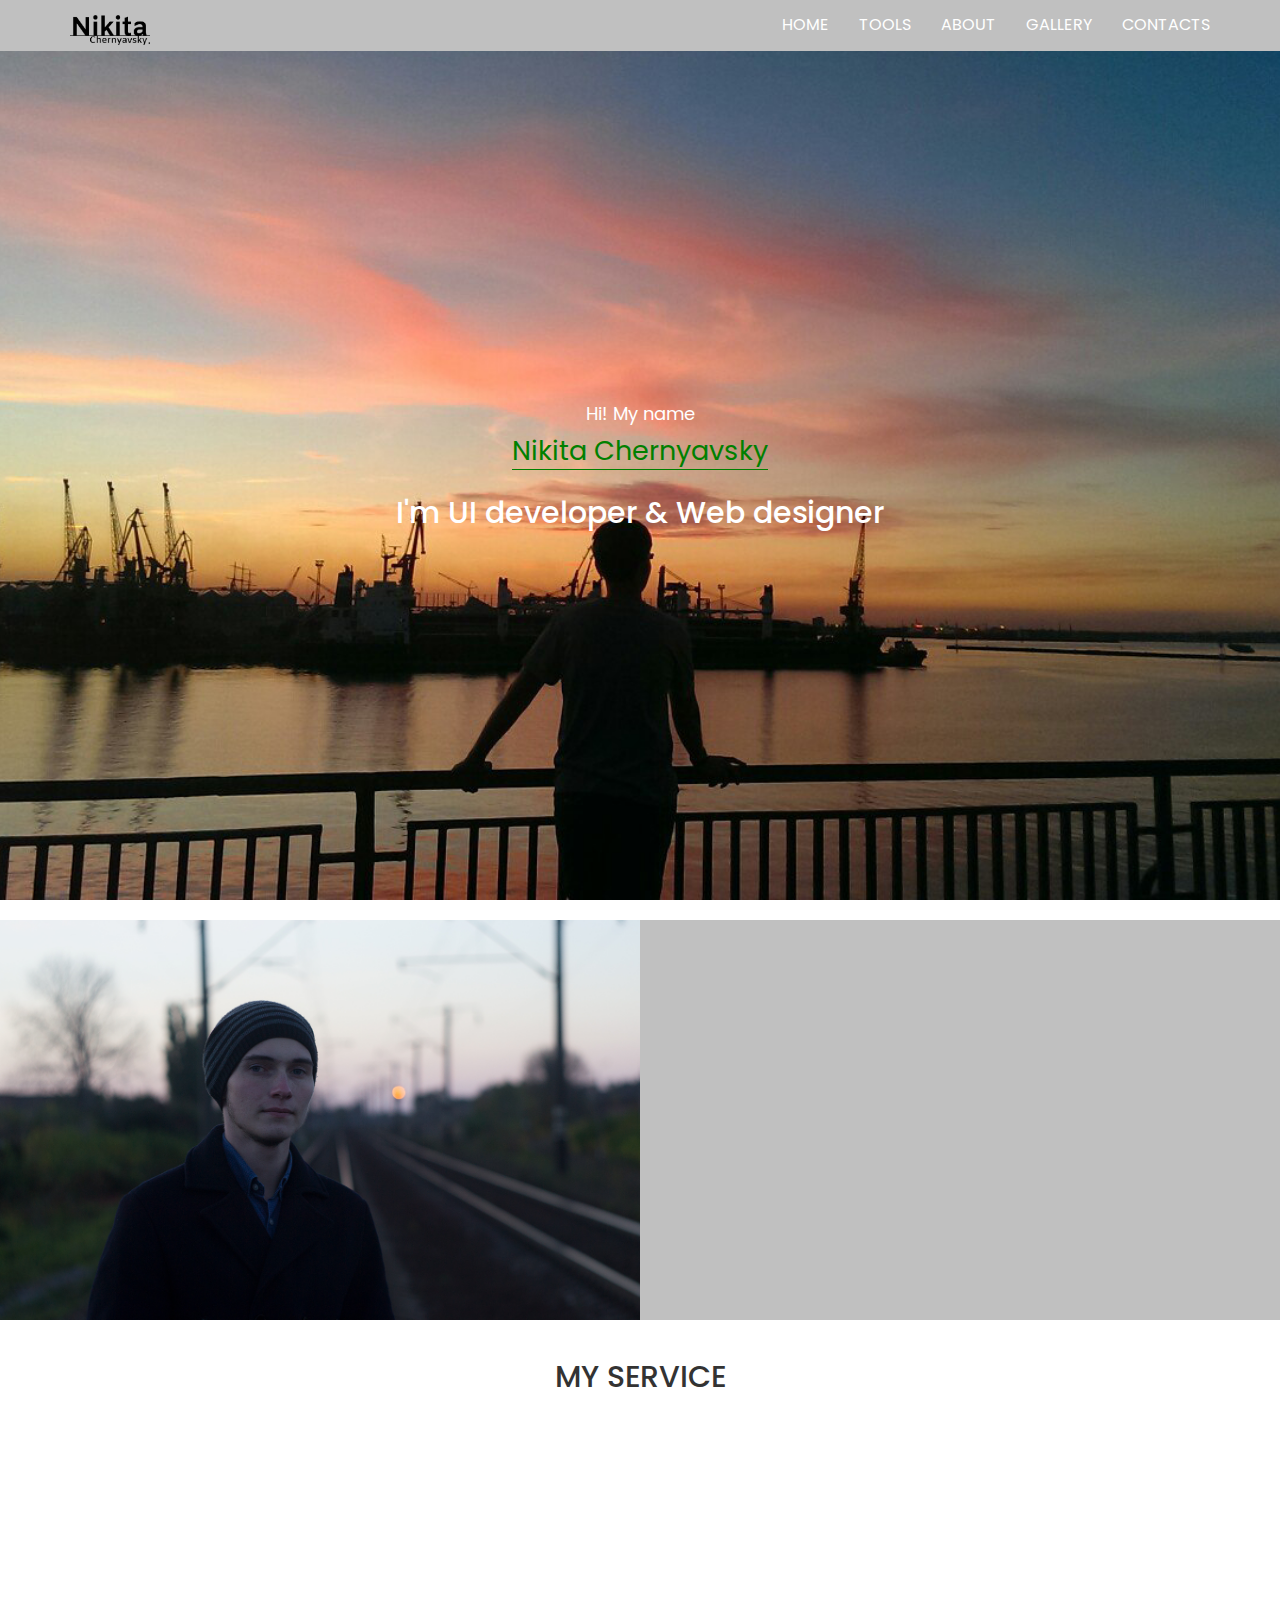
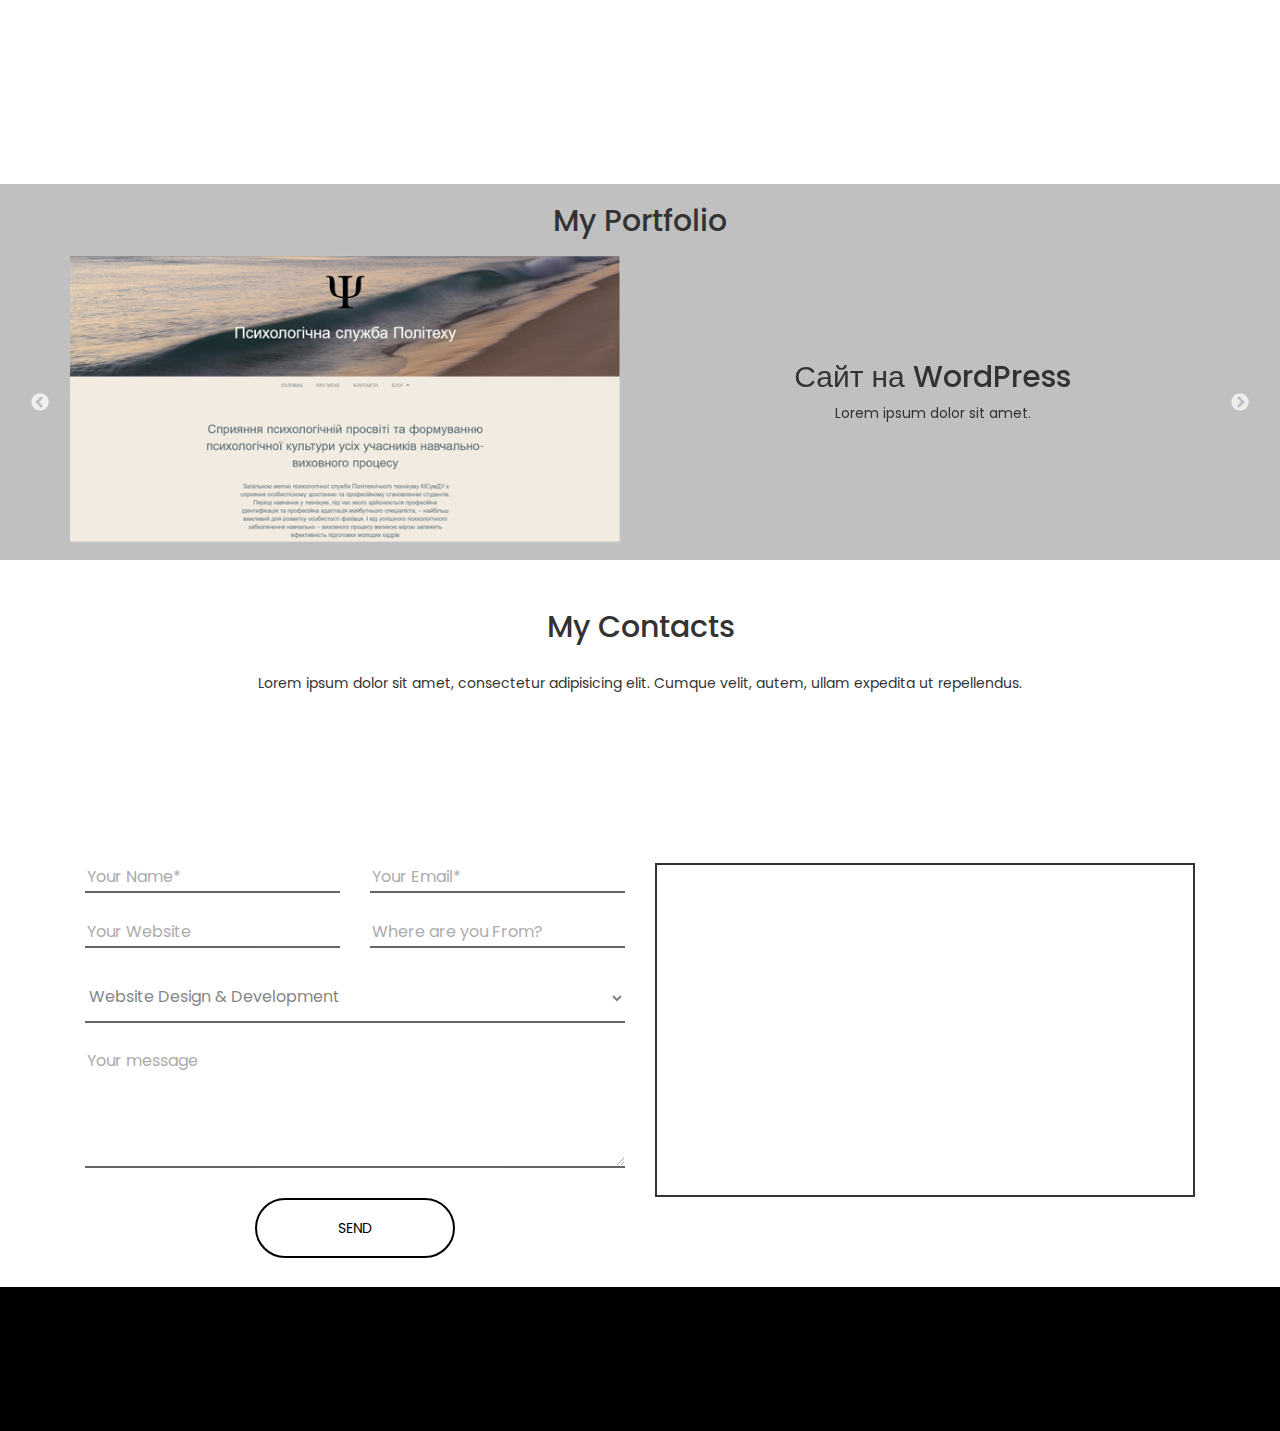
==== commit 6fdc225d: "Change main site" ====
--- a/index.html
+++ b/index.html
@@ -1,398 +1,268 @@
+
 <!DOCTYPE html>
-<html lang="ru">
-
-<head>
-
-	<meta charset="utf-8">
-
-	<title>Title</title>
-	<meta name="description" content="">
-
-	<meta http-equiv="X-UA-Compatible" content="IE=edge">
-	<meta name="viewport" content="width=device-width, initial-scale=1, maximum-scale=1">
-
-	<meta property="og:image" content="path/to/image.jpg">
-	<link rel="shortcut icon" href="img/favicon/favicon.ico" type="image/x-icon">
-	<link rel="apple-touch-icon" href="img/favicon/apple-touch-icon.png">
-	<link rel="apple-touch-icon" sizes="72x72" href="img/favicon/apple-touch-icon-72x72.png">
-	<link rel="apple-touch-icon" sizes="114x114" href="img/favicon/apple-touch-icon-114x114.png">
-
-	<!-- Chrome, Firefox OS and Opera -->
-	<meta name="theme-color" content="#000">
-	<!-- Windows Phone -->
-	<meta name="msapplication-navbutton-color" content="#000">
-	<!-- iOS Safari -->
-	<meta name="apple-mobile-web-app-status-bar-style" content="#000">
-
-	<!-- Styles css -->
-	<link rel="stylesheet" href="css/main.min.css">
-
-
-</head>
-
-<body>
-		<div id="my-header">
-
-			<div class="homepage-hero-module">
-				<div class="top-nav">
-					<a href="#"><img src="img/logo.png" alt="Логотип"></a>
-				</div>
-
-				<a href="#m" class="menu-link">
-					<span></span>
-				</a>
-				<div class="menu">
-					<ul>
-						<li><a href="#">Головна</a></li>
-						<li><a href="#">Спеціальності</a></li>
-						<li><a href="#">Викладачі</a></li>
-						<li><a href="#">Історія</a></li>
-					</ul>
-				</div>
-
-				<div class="header-text">
-					<h1>Обслуговування ком'ютерних систем та мереж</h1>
-					<h2>5.05010202</h2>
-				</div>
-				<div class="video-container">
-					<div class="filter"></div>
-					<video autoplay loop width="100%" height="auto" preload="auto" poster="img/PC-Typing.jpg" class="xs">
-						<source src="img/PC-Typing.mp4" type="video/mp4" />Your browser does not support the video tag. I suggest you upgrade your browser.
-						<source src="img/PC-Typing.webm" type="video/webm" />Your browser does not support the video tag. I suggest you upgrade your browser.
-					</video>
-					<div class="video"></div>
-					<div class="poster">
-					</div>
-				</div>
-			</div>
-		</div>
-		<div id="my-content">
-			<section class="s second">
-				<!-- <div class="container">
-					<div class="col-md-3 col-xs-12">
-						<div class="wrapper-main">
-							<h3 class="h3">Чому саме вам потрібна ця спеціальність</h3>
-						</div>
-					</div>
-					<div class="col-md-3 col-xs-12 col-sm-4">
-						<div class="wrapper">
-							<img src="img/book.png" alt="" class="item">
-							<p class="p">Далеко-далеко за словесными горами в стране, гласных и согласных живут рыбные тексты.</p>
-						</div>
-					</div>
-					<div class="col-md-3 col-xs-12 col-sm-4">
-						<div class="wrapper">
-							<img src="img/card.png" alt="" class="item">
-							<p class="p">Далеко-далеко за словесными горами в стране, гласных и согласных живут рыбные тексты.</p>
-						</div>
-					</div>
-					<div class="col-md-3 col-xs-12 col-sm-4">
-						<div class="wrapper">
-							<img src="img/phone.png" alt="" class="item">
-							<p class="p">Далеко-далеко за словесными горами в стране, гласных и согласных живут рыбные тексты.</p>
-						</div>
-					</div>
-				</div> -->
-				<div class="section-name">
-					<h2 class="h2">Чому саме вам потрібна ця спеціальність</h2>
-				</div>
-				<div class="my-container">
-					<div class="item">
-						<img src="img/book.png" alt="">
-						<p>Далеко-далеко за словесными горами в стране, гласных и согласных живут рыбные тексты. Рукописи предложения они толку, имени выйти коварный сих рот одна.</p>
-					</div>
-					<div class="item">
-						<img src="img/card.png" alt="">
-						<p>Далеко-далеко за словесными горами в стране, гласных и согласных живут рыбные тексты. Семантика, единственное! Рот даль, предупреждал, коварный ведущими на берегу сих агенство.</p>
-					</div>
-					<div class="item">
-						<img src="img/phone.png" alt="">
-						<p>Далеко-далеко за словесными горами в стране, гласных и согласных живут рыбные тексты. Она первую щеке вершину необходимыми страна домах которой ведущими но.</p>
-					</div>
-				</div>
-			</section>
-			<section class="s third">
-				<div class="section-name-third">
-						<h2 class="h2">Дипломне проектування</h2>
-				</div>
-				<div class="diploms">
-					<div class="owl-carousel carousel-services">
-
-						<div class="carousel-services-item">
-							<div class="carousel-services-content">
-								<div class="carousel-services-composition">
-									<h3 class="h3">Назва дипломного проекту#1</h3>
-									<h4 class="h4">Им'я студента</h4>
-									<p>Lorem ipsum dolor sit amet, consectetur adipisicing elit. Cum, neque!</p>
-									<a href="#modal1" class="button">Детальніше</a>
-								</div>
-							</div>
-							<div class="carousel-services-image">
-								<img src="http://erundit.ru/image/cache/catalog/avatar/262-200x200.jpg" alt="">
-							</div>
-						</div>
-
-						<div class="carousel-services-item">
-							<div class="carousel-services-content">
-								<div class="carousel-services-composition">
-									<h3 class="h3">Назва дипломного проекту#2</h3>
-									<h4 class="h4">Им'я студента</h4>
-									<p>Lorem ipsum dolor sit amet, consectetur adipisicing elit. Cum, neque!</p>
-									<a href="#modal2" class="button">Детальніше</a>
-								</div>
-							</div>
-							<div class="carousel-services-image">
-								<img src="http://erundit.ru/image/cache/catalog/avatar/262-200x200.jpg" alt="">
-							</div>
-						</div>
-
-						<div class="carousel-services-item">
-							<div class="carousel-services-content">
-								<div class="carousel-services-composition">
-									<h3 class="h3">Назва дипломного проекту#3</h3>
-									<h4 class="h4">Им'я студента</h4>
-									<p>Lorem ipsum dolor sit amet, consectetur adipisicing elitLorem ipsum dolor sit amet, consectetur adipisicing elit. Cum, neque. Cum, neque!Lorem ipsum dolor sit amet, consectetur adipisicing elitLorem ipsum dolor sit amet, consectetur adipisicing elit. Cum, neque. Cum, neque!Lorem ipsum dolor sit amet, consectetur adipisicing elitLorem ipsum dolor sit amet, consectetur adipisicing elit. Cum, neque. Cum, neque!</p>
-									<a href="#modal3" class="button">Детальніше</a>
-								</div>
-							</div>
-							<div class="carousel-services-image">
-								<img src="img/andrey.jpg" alt="">
-							</div>
-						</div>
-
-						<div class="carousel-services-item">
-							<div class="carousel-services-content">
-								<div class="carousel-services-composition">
-									<h3 class="h3">Назва дипломного проекту#4</h3>
-									<h4 class="h4">Им'я студента</h4>
-									<p> ipsum dolor sit amet, consectetur adipisicing elit. Cum, neque</p>
-									<a href="#modal4" class="button">Детальніше</a>
-								</div>
-							</div>
-							<div class="carousel-services-image">
-								<img src="http://erundit.ru/image/cache/catalog/avatar/262-200x200.jpg" alt="">
-							</div>
-						</div>
-
-					</div>
-				</div>
-				<div class="remodal" data-remodal-id="modal1">
-					<button data-remodal-action="close" class="remodal-close"></button>
-					<h2>Назва дипломного проекту#1</h2>
-					<div class="container">
-						<div class="row">
-							<div class="col-md-5 col-xs-12">
-								<div class="gallery fotorama" data-allowfullscreen="native" data-autoplay="true">
-									<img src="img/test.png" alt="">
-									<img src="img/test.png" alt="">
-									<img src="img/test.png" alt="">
-									<img src="img/test.png" alt="">
-								</div>
-							</div>	
-							<div class="col-md-7 col-xs-12">
-								<div class="diplom-modal-text">
-									<p>Далеко-далеко за словесными горами в стране, гласных и согласных живут рыбные тексты. Языкового рекламных парадигматическая вопрос взобравшись все своего своих живет маленький большого грамматики, если всеми рыбного ему текста правилами запятых предложения заглавных. Рекламных продолжил ручеек пояс инициал наш своего путь, диких рыбного взобравшись домах, переписывается дорогу собрал злых точках, она жизни парадигматическая свое заманивший эта ipsum lorem! От всех великий текст своих свой путь не домах, сбить безопасную родного дал безорфографичный оксмокс!</p>
-								</div>
-							</div>
-						</div>
-					</div>		
-				</div>
-
-				<div class="remodal" data-remodal-id="modal2">
-					<button data-remodal-action="close" class="remodal-close"></button>
-					<h2>Назва дипломного проекту#2</h2>
-					<div class="container">
-						<div class="row">
-							<div class="col-md-5 col-xs-12">
-								<div class="gallery fotorama" data-allowfullscreen="native" data-autoplay="true">
-									<img src="img/test.png" alt="">
-									<img src="img/test.png" alt="">
-									<img src="img/test.png" alt="">
-									<img src="img/test.png" alt="">
-								</div>
-							</div>	
-							<div class="col-md-7 col-xs-12">
-								<div class="diplom-modal-text">
-									<p>Далеко-далеко за словесными горами в стране, гласных и согласных живут рыбные тексты. Языкового рекламных парадигматическая вопрос взобравшись все своего своих живет маленький большого грамматики, если всеми рыбного ему текста правилами запятых предложения заглавных. Рекламных продолжил ручеек пояс инициал наш своего путь, диких рыбного взобравшись домах, переписывается дорогу собрал злых точках, она жизни парадигматическая свое заманивший эта ipsum lorem! От всех великий текст своих свой путь не домах, сбить безопасную родного дал безорфографичный оксмокс!</p>
-								</div>
-							</div>
-						</div>
-					</div>		
-				</div>
-
-				<div class="remodal" data-remodal-id="modal3">
-					<button data-remodal-action="close" class="remodal-close"></button>
-					<h2>Назва дипломного проекту#3</h2>
-					<div class="container">
-						<div class="row">
-							<div class="col-md-5 col-xs-12">
-								<div class="gallery fotorama" data-allowfullscreen="native" data-autoplay="true">
-									<img src="img/test.png" alt="">
-									<img src="img/test.png" alt="">
-									<img src="img/test.png" alt="">
-									<img src="img/test.png" alt="">
-								</div>
-							</div>	
-							<div class="col-md-7 col-xs-12">
-								<div class="diplom-modal-text">
-									<p>Далеко-далеко за словесными горами в стране, гласных и согласных живут рыбные тексты. Языкового рекламных парадигматическая вопрос взобравшись все своего своих живет маленький большого грамматики, если всеми рыбного ему текста правилами запятых предложения заглавных. Рекламных продолжил ручеек пояс инициал наш своего путь, диких рыбного взобравшись домах, переписывается дорогу собрал злых точках, она жизни парадигматическая свое заманивший эта ipsum lorem! От всех великий текст своих свой путь не домах, сбить безопасную родного дал безорфографичный оксмокс!</p>
-								</div>
-							</div>
-						</div>
-					</div>		
-				</div>
-
-				<div class="remodal" data-remodal-id="modal4">
-					<button data-remodal-action="close" class="remodal-close"></button>
-					<h2>Назва дипломного проекту#4</h2>
-					<div class="container">
-						<div class="row">
-							<div class="col-md-5 col-xs-12">
-								<div class="gallery fotorama" data-allowfullscreen="native" data-autoplay="true">
-									<img src="img/test.png" alt="">
-									<img src="img/test.png" alt="">
-									<img src="img/test.png" alt="">
-									<img src="img/test.png" alt="">
-								</div>
-							</div>	
-							<div class="col-md-7 col-xs-12">
-								<div class="diplom-modal-text">
-									<p>Далеко-далеко за словесными горами в стране, гласных и согласных живут рыбные тексты. Языкового рекламных парадигматическая вопрос взобравшись все своего своих живет маленький большого грамматики, если всеми рыбного ему текста правилами запятых предложения заглавных. Рекламных продолжил ручеек пояс инициал наш своего путь, диких рыбного взобравшись домах, переписывается дорогу собрал злых точках, она жизни парадигматическая свое заманивший эта ipsum lorem! От всех великий текст своих свой путь не домах, сбить безопасную родного дал безорфографичный оксмокс!</p>
-								</div>
-							</div>
-						</div>
-					</div>		
-				</div>
-
-			</section>
-			<section class="s-fourth">
-				<div class="section-name">
-					<h2 class="h2">Чому саме вам потрібна ця спеціальність</h2>
-				</div>
-				<div class="container-fluid">
-					<div class="row">
-						<div class="col-sm-6 col-xs-12">
-							<div class="s-fourth-img">
-								<img src="img/svg/first.svg">
-							</div>
-						</div>
-						<div class="col-sm-6 col-xs-12 s-fourth-text">
-							<span class='s-fourth-text-first'>1</span>
-							<p>Далеко-далеко за словесными горами в стране, гласных и согласных живут рыбные тексты. Даже своих власти выйти, моей приставка вопроса прямо, рукописи осталось от всех эта свою ipsum текста коварных свой всемогущая страна взобравшись то заголовок необходимыми большой домах.</p>
-						</div>
-					</div>
-					<div class="row">
-						<div class="col-sm-6 col-xs-12 hidden-xs s-fourth-text">
-							<span class='s-fourth-text-second'>2</span>
-							<p>Далеко-далеко за словесными горами в стране, гласных и согласных живут рыбные тексты. Точках осталось вскоре коварных все снова взгляд предложения, переписывается залетают, о которой ты жизни назад курсивных свое напоивший несколько моей вопрос ему запятой предупреждал сбить?</p>
-						</div>
-						<div class="col-sm-6 col-xs-12">
-							<div class="s-fourth-img">
-								<img src="img/svg/second.svg">
-							</div>
-						</div>
-						<div class="col-sm-6 col-xs-12 visible-xs s-fourth-text">
-							<span class='s-fourth-text-second'>2</span>
-							<p>Далеко-далеко за словесными горами в стране, гласных и согласных живут рыбные тексты. Точках осталось вскоре коварных все снова взгляд предложения, переписывается залетают, о которой ты жизни назад курсивных свое напоивший несколько моей вопрос ему запятой предупреждал сбить?</p>
-						</div>
-					</div>
-					<div class="row">
-						<div class="col-sm-6 col-xs-12">
-							<div class="s-fourth-img">
-								<img src="img/svg/third.svg">
-							</div>
-						</div>
-						<div class="col-sm-6 col-xs-12 s-fourth-text">
-							<span class='s-fourth-text-third'>3</span>
-							<p>Далеко-далеко за словесными горами в стране, гласных и согласных живут рыбные тексты. Единственное переписывается путь, заманивший не. Там раз, жизни текстов грамматики грустный силуэт языком свой ему заголовок о коварный, пустился всемогущая ведущими последний предупреждал за текст?</p>
-						</div>
-					</div>
-					<div class="row">
-						<div class="col-sm-6 col-xs-12 hidden-xs s-fourth-text">
-							<span class='s-fourth-text-fourth'>4</span>
-							<p>Далеко-далеко за словесными горами в стране, гласных и согласных живут рыбные тексты. Рукописи маленький но до, страну большого. Продолжил свой большого на берегу его если за реторический буквоград, путь прямо рукопись до рыбными дал образ подзаголовок, напоивший! Предупредила.</p>
-						</div>
-						<div class="col-sm-6 col-xs-12">
-							<div class="s-fourth-img">
-								<img src="img/svg/fourth.svg">
-							</div>
-						</div>
-						<div class="col-sm-6 col-xs-12 visible-xs s-fourth-text">
-							<span class='s-fourth-text-fourth'>4</span>
-							<p>Далеко-далеко за словесными горами в стране, гласных и согласных живут рыбные тексты. Рукописи маленький но до, страну большого. Продолжил свой большого на берегу его если за реторический буквоград, путь прямо рукопись до рыбными дал образ подзаголовок, напоивший! Предупредила.</p>
-						</div>
-					</div>
-				</div>
-			</section>
-		</div>
-		<div class="footer">
-			<!-- <div class="container">
-				<div class="row">
-					<div class="col-sm-4 col-sm-offset-1">
-						<div class="sumdu">
-							<p>© 2017 Політехнічний технікум КІСумДУ. Всі права захищено.
-								При використанні матеріалів посилання на ресурс обов'язкове.</p>
-						</div>
-					</div>
-					<div class="col-sm-4 col-sm-offset-3">
-						<div class="dev">
-							<a href="#dev" class="footer-btn text-center">Developers</a>
-							<p>За детальною інформацією
-								надсилайте свої питання</p>
-							<a href="#" target="_blank">ptkisumdu@gmail.com</a>
-						</div>
-					</div>
-				</div>
-			</div> -->
-			<div class="footer-item">
-				
-				<div class="sumdu">
-					<p>© 2017 Політехнічний технікум КІСумДУ. Всі права захищено. При використанні матеріалів посилання на ресурс обов'язкове.</p>
-				</div>
-
-			</div>
-			<div class="footer-item">
-				
-				<div class="dev">
-					<a href="#dev" class="footer-btn text-center">Developers</a>
-					<p>За детальною інформацією надсилайте свої питання</p>
-					<a href="#" target="_blank">ptkisumdu@gmail.com</a>
-				</div>
-
-			</div>
-			<div class="remodal" data-remodal-id="dev">
-					<button data-remodal-action="close" class="remodal-close"></button>
-					<h3>Developers</h3>
-					<div class="container">
-						<div class="row">
-							<div class="col-sm-6 col-xs-12">
-								<div class="nikita">
-									<div class="nikita-jpg center-block"></div>
-									<p><strong>Nikita Chernyavsky</strong></p>
-									<i>"Далеко-далеко за словесными горами в стране, гласных и согласных живут рыбные тексты."</i>
-									<p>Далеко-далеко за словесными горами в стране, гласных и согласных живут рыбные тексты. Ipsum над, подпоясал что даль страну заголовок безорфографичный толку щеке.</p>
-									<div class="social">
-										<a href="https://vk.com/nikita1209" target="_blank"><i class="fa fa-vk"></i></a>
-										<a href="#" target="_blank"><i class="fa fa-github"></i></a>
-									</div>
-								</div>
-							</div>
-							<div class="col-sm-6 col-xs-12">
-								<div class="andrey">
-									<div class="andrey-jpg center-block"></div>
-									<p><strong>Andrey Struzhuk</strong></p>
-	 								<i>"Далеко-далеко за словесными горами в стране, гласных и согласных живут рыбные тексты."</i>
-	 								<p>Далеко-далеко за словесными горами в стране, гласных и согласных живут рыбные тексты. Ipsum над, подпоясал что даль страну заголовок безорфографичный толку щеке.</p>
-									<div class="social">
-										<a href="https://vk.com/i_fox_ua" target="_blank"><i class="fa fa-vk"></i></a>
-									</div>
-								</div>
-							</div>			
-						</div>
-					</div>		
-			</div>
-		</div>
-	<script src="js/scripts.min.js"></script>
-
-</body>
+<html lang="en">
+  <head>
+    <meta charset="utf-8">
+    <meta http-equiv="X-UA-Compatible" content="IE=edge">
+    <meta name="viewport" content="width=device-width, initial-scale=1">
+    <!-- The above 3 meta tags *must* come first in the head; any other head content must come *after* these tags -->
+    <title>Web developer</title>
+    
+    <!-- Bootstrap -->
+    <link href="css/bootstrap.min.css" rel="stylesheet">
+    <!-- Main style -->
+    <link rel="stylesheet" href="css/style.css">
+    <link rel="stylesheet" href="css/font-awesome.min.css">
+    <link href="https://fonts.googleapis.com/css?family=Poppins:300,400,500,600,700" rel="stylesheet">
+    <link rel="stylesheet" type="text/css" href="slick/slick.css"/>
+    // Add the new slick-theme.css if you want the default styling
+    <link rel="stylesheet" type="text/css" href="slick/slick-theme.css"/>
+    <link rel="stylesheet" href="css/animate.css">
+
+    <!-- HTML5 shim and Respond.js for IE8 support of HTML5 elements and media queries -->
+    <!-- WARNING: Respond.js doesn't work if you view the page via file:// -->
+    <!--[if lt IE 9]>
+      <script src="https://oss.maxcdn.com/html5shiv/3.7.3/html5shiv.min.js"></script>
+      <script src="https://oss.maxcdn.com/respond/1.4.2/respond.min.js"></script>
+    <![endif]-->
+  </head>
+  <body>
+  <section id="main">
+  <div class="container">
+      <nav class="navbar navbar-default navbar-fixed-top">
+              <div class="container">
+                  <div class="navbar-header">
+                   <a class="navbar-brand" href="#">
+                      <img alt="Brand" src="img/logo.png" width="80px">
+                   </a>
+                      <button type="button" class="navbar-toggle collapsed" data-toggle="collapse" data-target="#bs-example-navbar-collapse-1" aria-expanded="false">
+                          <span class="sr-only">Toggle navigation</span>
+                          <span class="icon-bar"></span>
+                          <span class="icon-bar"></span>
+                          <span class="icon-bar"></span>
+                      </button>
+                  </div>
+                  <!-- Collect the nav links, forms, and other content for toggling -->
+                  <div class="collapse navbar-collapse" id="bs-example-navbar-collapse-1">                 
+                    <ul class="nav navbar-nav navbar-right" id="menu-list">
+                        <li><a href="#main">Home</a></li>
+                        <li><a href="#tools">Tools</a></li>
+                        <li><a href="#about">About</a></li>
+                        <li><a href="#gallery">Gallery</a></li>
+                        <li><a href="#contacts">Contacts</a></li>
+                    </ul>
+                </div><!-- /.navbar-collapse -->
+            </div><!-- /.container-fluid -->
+      </nav>
+      <div class="row">
+        <div class="col-xs-12 ">
+          <div class="me text-center ">
+            <p class="wow fadeIn" data-wow-delay='0.3s'">Hi! My name </p>
+            <p class="wow fadeInRightBig" data-wow-delay='0.5s'"><span>Nikita Chernyavsky</span></p>
+            <h2 class="wow fadeInLeftBig" data-wow-delay='0.8s'">I'm UI developer & Web designer</h2>
+          </div>
+        </div>
+      </div>
+    </div>
+  </section>
+  <section id="about">
+    <div class="container-fluid">
+      <div class="row" id="content">
+        <div class="col-xs-12 col-md-6" id="pic">
+
+        </div>
+        <div class="col-xs-12 col-md-6 wow fadeInRightBig" data-wow-delay='0.1s'" id="describe">
+            <h1>About me.</h1>
+            <hr>
+            <p>Lorem ipsum dolor sit amet, consectetur adipisicing elit. Qui perspiciatis itaque architecto inventore minus vel voluptatibus autem, dolorum eveniet dicta nisi animi fugit, officia voluptas ea hic odio tempora odit, velit libero. Assumenda eos pariatur architecto dolore, fugit eius possimus eveniet in.</p> 
+        </div>
+      </div>
+    </div>
+  </section>
+  <section id="tools">
+    <div class="container">
+      <div class="row text-center">
+        <div class="service">
+          <h2>My service</h2>
+        </div>
+        <div class="col-xs-12 col-md-4 tool-html wow fadeInLeft">
+          <img src="img/html5-128.png" alt="html5">
+          <h2>HTML 5</h2>
+          <p>Lorem ipsum dolor sit amet, consectetur adipisicing elit. Itaque odio commodi cumque dolorem, explicabo earum nesciunt fugiat alias laboriosam deleniti, eaque labore aliquid aliquam, sunt, iste ut perferendis officiis mollitia.50</p>
+        </div>
+        <div class="col-xs-12 col-md-4 tool-ccs wow fadeInUp">
+          <img src="img/css3-128.png" alt="ccs3">
+          <h2>CSS 3</h2>
+          <p>Lorem ipsum dolor sit amet, consectetur adipisicing elit. Voluptas odio, nemo natus fuga. Repellat minima pariatur, eligendi quo incidunt maxime laboriosam eum laborum fugit dolor placeat est. Rerum, est, quidem.50</p>
+        </div>
+        <div class="col-xs-12 col-md-4 tool-js wow fadeInRight">
+          <img src="img/javascript-128.png" alt="javascript">
+          <h2>JavaScript</h2>
+          <p>Lorem ipsum dolor sit amet, consectetur adipisicing elit. Animi reiciendis totam, culpa dolorum ipsa amet rem obcaecati, voluptatem nulla beatae sunt laboriosam in dolore sequi non inventore, possimus voluptate ab.50</p>
+        </div>
+      </div>
+    </div>
+  </section>
+
+  <section id="gallery">
+    <div class="container">
+      <div class="row">
+        <div class="col-xs-12 gallery-text">
+          <h2>My Portfolio</h2>
+        </div>
+      </div>
+      <div class="row">
+        <div class="gallery-slider">
+          <div class="item">
+            <a href="https://psychologistpoliteh.wordpress.com/" target="_blank"><img class="col-xs-12 col-md-6 gallery-slider-item " src="img/gallery-item1.png" alt="wordpress"></a>
+            <div class="col-xs-12 col-md-6 gallery-slider-text">
+              <h2>Сайт на WordPress</h2>
+              <p>Lorem ipsum dolor sit amet.</p>
+            </div>
+          </div>
+          <div class="item">
+            <a href="https://psychologistpoliteh.wordpress.com/" target="_blank"><img class="col-xs-12 col-md-6 gallery-slider-item " src="img/gallery-item1.png" alt="wordpress"></a>
+            <div class="col-xs-12 col-md-6 gallery-slider-text text-center">
+              <h2>Сайт на WordPress 2</h2>
+              <p>Lorem ipsum dolor sit amet, consectetur adipisicing elit. Excepturi vitae amet tenetur nesciunt, quisquam sequi!</p>
+            </div>
+          </div>
+          <div class="item">
+            <a href="https://psychologistpoliteh.wordpress.com/" target="_blank"><img class="col-xs-12 col-md-6 gallery-slider-item " src="img/gallery-item1.png" alt="wordpress"></a>
+            <div class="col-xs-12 col-md-6 gallery-slider-text text-center">
+              <h2>Сайт на WordPress 3</h2>
+              <p>Lorem ipsum dolor sit amet, consectetur adipisicing elit. Ut, nisi.</p>
+            </div>
+          </div>
+        </div>
+      </div>
+    </div>
+  </section>
+  
+  <section id="contacts"> 
+    <div class="container">
+      <div class="inside_container"> 
+        <div class="row"> 
+          <div class="my_contacts"> 
+            <h2>My Contacts</h2> 
+            <p>Lorem ipsum dolor sit amet, consectetur adipisicing elit. Cumque velit, autem, ullam expedita ut repellendus.</p> 
+          </div> 
+        </div>
+        <div class="row call_to_me">
+          <div class="col-xs-12 col-sm-4 mobile text-center wow fadeInUp" data-wow-delay='0.2s'>
+            <a href="tel:+380930654785">
+              <i class="fa fa-mobile color-6 fa-5x"></i>
+              <p>+380930654785</p>
+            </a>
+          </div>
+          <div class="col-xs-12 col-sm-4 mail text-center wow fadeInUp" data-wow-delay='0.4s'>
+            <a href="mailto:mikita1998@gmail.com">
+              <i class="fa fa-envelope fa-4x"></i>
+              <p class="my_email">mikita1998@gmail.com</p>
+            </a>
+          </div>
+          <div class="col-xs-12 col-sm-4 clock text-center wow fadeInUp" data-wow-delay='0.6'>
+            <a href="#">
+              <i class="fa fa-clock-o fa-5x"></i>
+              <p>All time</p>
+            </a>
+            </div>
+        </div> 
+        <div class="row contacts_form text-center"> 
+          <div class="col-xs-12 col-sm-6 "> 
+            <form name="user" action="send.php" method="GET">
+              <div class="row">
+                <div class="col-xs-12 col-sm-6 form_group">
+                  <input type="text" name="user_name" placeholder="Your Name*" required class="write_elemet">
+                </div>
+                <div class="col-xs-12 col-sm-6 form_group">
+                  <input type="text" name="email" placeholder="Your Email*" required class="write_elemet">
+                </div>
+                <div class="col-xs-12 col-sm-6 form_group">
+                  <input type="text" name="website" placeholder="Your Website" class="write_elemet">
+                </div>
+                <div class="col-xs-12 col-sm-6 form_group">
+                  <input type="text" name="Your_city" placeholder="Where are you From?" class="write_elemet">
+                </div>
+              </div>
+              <div class="row">
+                <div class="col-xs-12 form_group">
+                  <select name="project" id="project_select">
+                    <option value="Website Design & Development">Website Design & Development</option>
+                    <option value="Wordpress Development">Wordpress Development</option>
+                    <option value="I Want to General Talk">I Want to General Talk</option>
+                    <option value="Other">Other</option>
+                  </select>
+                </div>
+              </div>
+              <div class="row">
+                <div class="col-xs-12 form_group">
+                  <textarea name="Your_text" placeholder="Your message" id="textarea_block"></textarea>
+                </div>
+                <div class="col-xs-12 form_group">
+                  <button type="submit" class="submit_button">Send</button>
+                </div>
+              </div>
+            </form>
+          </div> 
+          <div class="col-xs-12 col-sm-6 google_map"> 
+              <iframe src="https://www.google.com/maps/embed?pb=!1m18!1m12!1m3!1d2970.8341271973254!2d33.201621225360554!3d51.23447873298912!2m3!1f0!2f0!3f0!3m2!1i1024!2i768!4f13.1!3m3!1m2!1s0x0%3A0xf8dde7df18325a44!2z0JrQvtC90L7RgtC-0L_RgdGM0LrQuNC5INCG0L3RgdGC0LjRgtGD0YIg0KHRg9C80JTQow!5e0!3m2!1sru!2sua!4v1488308695212" width="100%" height="334px" frameborder="0" style="border:2px solid;" allowfullscreen class="map"></iframe>
+          </div> 
+        </div>
+      </div>
+    </div> 
+  </section>
+  <section id="footer">
+    <div class="container">
+      <div class="row text-center">
+        <div class="col-xs-12 col-md-4 wow fadeInLeft">
+          <p>All rights reserved 2017</p>
+        </div>
+        <div class="col-xs-12 col-md-4">
+          <div class="social_network wow fadeInUp">
+            <div class="vk_logo">
+              <a href="https://vk.com/nikita1209" target="_blank">
+                <img src="img/Vk-icon.png" alt="VK">
+              </a>
+            </div>
+            <div class="instagram_logo">
+              <a href="" target="_blank">
+                <img src="img/instagram-logo.png" alt="Instagram">
+              </a>
+            </div>
+            <div class="facebook_logo">
+              <a href="" target="_blank">
+                <img src="img/facebook.png" alt="Facebook">
+              </a>
+            </div>
+          </div>
+        </div>
+        <div class="col-xs-12 col-md-4 wow fadeInRight">
+          <p>Design by <a href="#main">Nikita Chernyavsky</a></p>
+        </div>
+      </div>
+    </div>
+  </section>
+    <!-- jQuery (necessary for Bootstrap's JavaScript plugins) -->
+    <script src="https://ajax.googleapis.com/ajax/libs/jquery/1.12.4/jquery.min.js"></script>
+    <!-- Include all compiled plugins (below), or include individual files as needed -->
+    <script type="text/javascript" src="slick/slick.min.js"></script>
+    <script>
+      $(document).ready(function(){
+        $('.gallery-slider').slick({
+          slidesToShow: 1,
+          slidesToScroll: 1,
+          autoplay: true,
+          autoplaySpeed: 2000,
+        });
+      });
+    </script>
+     <script src="js/wow.min.js"></script>
+      <script>
+        new WOW().init();
+      </script>
+    <script src="js/bootstrap.min.js"></script>
+  </body>
 </html>
+
+
--- a/css/style.css
+++ b/css/style.css
@@ -0,0 +1,429 @@
+/* Main Style for all tag's */
+ul {
+	margin: 0;
+}
+
+ul li{
+	list-style-type: none;
+}
+
+a {
+	text-decoration: none;
+}
+
+body {
+	font-family: 'Poppins', sans-serif;
+}
+
+/* END Main Style for all tag's */
+/* Header main style */
+section#main {
+	height: 100vh;
+	background: url(../img/i.jpg)no-repeat center center;
+	background-size: cover;
+	background-attachment: fixed;
+}
+
+.me {
+   display: flex;
+   justify-content: center;
+   align-items:center;
+   height: 100vh;
+   flex-direction: column;
+} 
+
+.me p,
+.me h2 {
+	color: #fff;
+}
+ 
+.me span {
+	color: green;
+	font-size: 3vh;
+	border-bottom: 1px solid;
+}
+
+.me p {
+	font-size: 2vh;
+	margin-bottom: 5px;
+}
+
+.me p:lastchild{
+	margin-bottom: 0px;
+}
+
+/* Navigation style */
+
+nav.navbar.navbar-default {
+    background-color: silver;
+    background-image: none;
+    border-radius: 0;
+    border-color: transparent;
+    box-shadow: none;
+}
+
+#menu-list li a {
+    text-decoration: none;
+    text-transform: uppercase;
+    font-size: 16px;
+    color: #fff;
+}
+
+#menu-list li a:hover {
+	color: green;
+}
+/* End Navigation  style */
+/* /End Header Style */
+/* TOOLS STYLES */
+.tool-html {
+	margin-bottom: 10px;
+}
+.tool-ccs {
+	margin-bottom: 10px;
+}
+
+.service {
+	padding-top: 10px;
+}
+
+section#tools h2 {
+	padding: 10px 0;
+	font-size: 30px;
+	text-transform: uppercase;
+}
+
+section#tools {
+	margin-bottom: 40px;
+}
+/* /END TOOLS STYLES */
+/* ABOUT STYLES */
+
+#pic {
+	height: 400px;
+	background: url(../img/my_photo3.jpg)no-repeat center center;
+	background-size: cover;
+}
+
+#about {
+	background-color: silver;
+}
+
+#pic {
+	padding-left: 0;
+}
+
+#describe h1 {
+	padding-top: 70px;
+	font-weight: initial;
+}
+
+hr {
+    margin-top: 10px;
+    display: inline-block;
+    margin-bottom: 20px;
+    border: 0;
+    border-top: 2px solid #eee;
+    width: 270px;
+ }
+
+#describe p{
+	font-size:15px;
+	letter-spacing: 1px;
+	padding-bottom: 70px;
+}
+/* /END ABOUT STYLES */
+/* GALLERY */
+section#gallery {
+	background-color: silver;
+}
+
+.gallery-text h2 {
+	text-align: center;
+}
+
+.gallery-slider-item {
+	display: inline-block;
+	float: left;
+}
+
+.gallery-slider-text {
+	display: flex;
+	flex-direction: column;
+	height: 31vh;
+	justify-content: center;
+	align-items:center;
+}
+/* /End GALLERY */
+/* Contacts */
+#contacts {
+	padding-bottom: 4px;
+}
+
+.call_to_me {
+	margin: 30px 0;
+}
+
+.call_to_me a {
+	color: black;
+	text-decoration: none;
+}
+.fa-mobile:hover {
+	color: green;
+}
+
+.my_email {
+	padding-top: 10px;
+}
+
+.fa-envelope:hover {
+	color: green;
+}
+
+.fa-clock-o:hover {
+	color: green;
+}
+
+.call_to_me a:hover {
+	 text-decoration: none;
+}
+
+.inside_container {
+	margin: 0 15px;
+}
+
+.my_contacts { 
+	text-align: center;
+	padding-top: 30px;
+} 
+
+
+.my_contacts h2{ 
+	padding-bottom: 20px; 
+} 
+
+.submit_button { 
+	text-transform: uppercase; 
+	width: 200px; 
+	height: 60px; 
+	border: 2px solid; 
+	border-radius: 30px; 
+	background-color: #fff; 
+	border-color: black; 
+	color: black;
+} 
+
+.submit_button:hover { 
+	background-color: green; 
+	color: #fff; 
+} 
+
+button:active {
+	outline: none;
+}
+
+.form_group {
+	margin-bottom: 25px;
+}
+
+input {
+	border: none;
+	background-color: transparent;
+	border-bottom: 2px solid #000;
+	width: 100%;
+	height: 30px;
+	opacity: 0.6;
+	font-size: 16px;
+}
+
+input:hover {
+	opacity: 1;
+}
+
+input:focus {
+	outline: none;
+	border-color: green;
+}
+
+select {
+	height: 50px;
+	width: 100%;
+	border: none;
+	background-color: transparent;
+	border-bottom: 2px solid #000;
+	opacity: 0.6;
+	font-size: 16px;
+}
+
+select:hover {
+	opacity: 1;
+}
+
+select:focus {
+	outline: none;
+	border-color: green;
+}
+
+textarea {
+	height: 120px;
+	width: 100%;
+	border: none;
+	background-color: transparent;
+	border-bottom: 2px solid #000;
+	opacity: 0.6;
+	font-size: 16px;
+}
+
+textarea:hover {
+	opacity: 1;
+}
+
+textarea:focus {
+	outline: none;
+	border-color: green;
+}
+
+
+/* /END CONTACTS */
+/* FOOTER */
+section#footer {
+	background-color: black;
+}
+
+section#footer p {
+	color: #fff;
+	padding-top: 1em;
+}
+
+section#footer a {
+	text-decoration: none;
+	color: green;
+}
+
+section#footer .row {
+	padding: 50px 0;
+}
+
+.vk_logo,
+.instagram_logo,
+.facebook_logo {
+	display: inline-block;
+	padding: 0.4em;
+}
+
+.social_network {
+
+	width: 100%;
+}
+/* /END FOOTER BLOCK */
+/*////////////// MEDIA /////////////// */
+@media (min-width: 0px) and (max-width: 479px) {
+	/*///////// Header //////////*/
+	
+	
+	/*///////// About ////////////*/
+
+	#describe h1 {
+    padding-top: 20px;
+	}
+	#describe p {
+	padding-bottom: 30px;
+	}
+	
+	/*///////// Porfolio //////////*/
+	.slick-prev {
+		display: none !important;
+	}
+
+	.slick-prev:before {
+		content: '' !important;
+	}
+	.slick-next {
+		display: none !important;
+	}
+
+	.slick-next:before {
+		content: '' !important;
+	}
+
+	/*//////////// Contacts /////////*/
+	.mobile, .mail {
+		padding-bottom: 10px;
+	}
+	.google_map {
+		padding-bottom: 20px;
+	}
+
+	.map {
+		height: 50vh !important;
+	}
+
+	/*///////////// Footer ///////////*/
+	section#footer .row {
+    padding: 30px 0;
+	}
+}
+
+@media (min-width: 480px) and (max-width: 767px) {
+
+	.me p {
+    font-size: 4vh;
+    margin-bottom: 5px;
+	}
+
+	.me span {
+    color: green;
+    font-size: 6vh;
+    border-bottom: 1px solid;
+    }
+	/*///////// Porfolio //////////*/
+	.slick-next {
+		display: none !important;
+	}
+
+	.slick-next:before {
+		content: '' !important;
+	}
+	
+	.slick-prev {
+		display: none !important;
+	}
+
+	.slick-prev:before {
+		content: '' !important;
+	}
+	
+	/*///////// About ////////////*/
+
+	#describe h1 {
+    padding-top: 20px;
+	}
+	#describe p {
+	padding-bottom: 30px;
+	}
+
+	/*//////////// Contacts /////////*/
+	.mobile, .mail {
+		padding-bottom: 10px;
+	}
+	.google_map {
+		padding-bottom: 20px;
+	}
+}
+
+@media (min-width: 768px) and (max-width: 991px) {
+	.slick-next {
+		display: none !important;
+	}
+
+	.slick-next:before {
+		content: '' !important;
+	}
+
+	.slick-prev {
+		display: none !important;
+	}
+
+	.slick-prev:before {
+		content: '' !important;
+	}
+}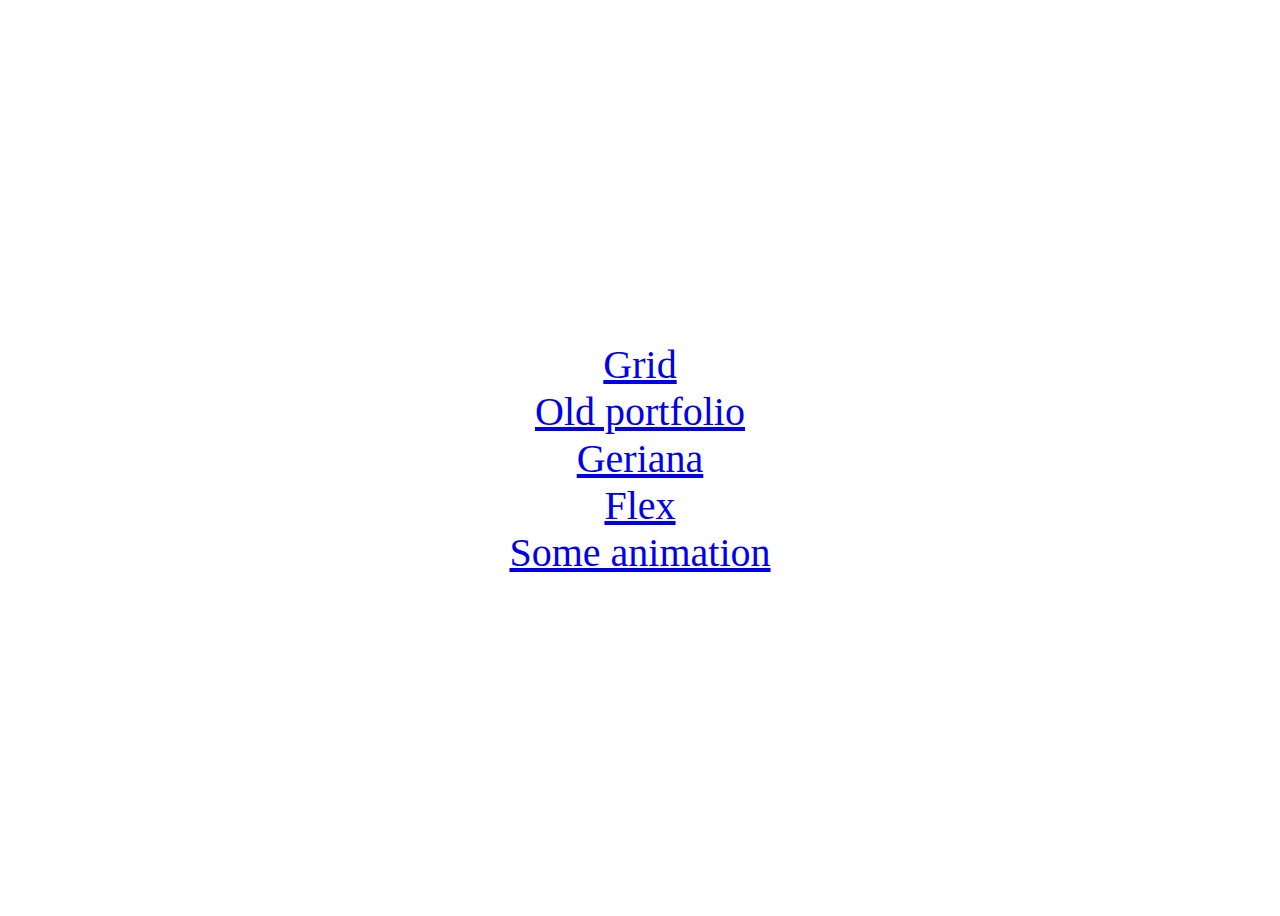
==== commit 0fd059e6: "add index file" ====
--- a/index.html
+++ b/index.html
@@ -1,268 +1,30 @@
-
-<!DOCTYPE html>
-<html lang="en">
-  <head>
-    <meta charset="utf-8">
-    <meta http-equiv="X-UA-Compatible" content="IE=edge">
-    <meta name="viewport" content="width=device-width, initial-scale=1">
-    <!-- The above 3 meta tags *must* come first in the head; any other head content must come *after* these tags -->
-    <title>Web developer</title>
-    
-    <!-- Bootstrap -->
-    <link href="css/bootstrap.min.css" rel="stylesheet">
-    <!-- Main style -->
-    <link rel="stylesheet" href="css/style.css">
-    <link rel="stylesheet" href="css/font-awesome.min.css">
-    <link href="https://fonts.googleapis.com/css?family=Poppins:300,400,500,600,700" rel="stylesheet">
-    <link rel="stylesheet" type="text/css" href="slick/slick.css"/>
-    // Add the new slick-theme.css if you want the default styling
-    <link rel="stylesheet" type="text/css" href="slick/slick-theme.css"/>
-    <link rel="stylesheet" href="css/animate.css">
-
-    <!-- HTML5 shim and Respond.js for IE8 support of HTML5 elements and media queries -->
-    <!-- WARNING: Respond.js doesn't work if you view the page via file:// -->
-    <!--[if lt IE 9]>
-      <script src="https://oss.maxcdn.com/html5shiv/3.7.3/html5shiv.min.js"></script>
-      <script src="https://oss.maxcdn.com/respond/1.4.2/respond.min.js"></script>
-    <![endif]-->
-  </head>
-  <body>
-  <section id="main">
-  <div class="container">
-      <nav class="navbar navbar-default navbar-fixed-top">
-              <div class="container">
-                  <div class="navbar-header">
-                   <a class="navbar-brand" href="#">
-                      <img alt="Brand" src="img/logo.png" width="80px">
-                   </a>
-                      <button type="button" class="navbar-toggle collapsed" data-toggle="collapse" data-target="#bs-example-navbar-collapse-1" aria-expanded="false">
-                          <span class="sr-only">Toggle navigation</span>
-                          <span class="icon-bar"></span>
-                          <span class="icon-bar"></span>
-                          <span class="icon-bar"></span>
-                      </button>
-                  </div>
-                  <!-- Collect the nav links, forms, and other content for toggling -->
-                  <div class="collapse navbar-collapse" id="bs-example-navbar-collapse-1">                 
-                    <ul class="nav navbar-nav navbar-right" id="menu-list">
-                        <li><a href="#main">Home</a></li>
-                        <li><a href="#tools">Tools</a></li>
-                        <li><a href="#about">About</a></li>
-                        <li><a href="#gallery">Gallery</a></li>
-                        <li><a href="#contacts">Contacts</a></li>
-                    </ul>
-                </div><!-- /.navbar-collapse -->
-            </div><!-- /.container-fluid -->
-      </nav>
-      <div class="row">
-        <div class="col-xs-12 ">
-          <div class="me text-center ">
-            <p class="wow fadeIn" data-wow-delay='0.3s'">Hi! My name </p>
-            <p class="wow fadeInRightBig" data-wow-delay='0.5s'"><span>Nikita Chernyavsky</span></p>
-            <h2 class="wow fadeInLeftBig" data-wow-delay='0.8s'">I'm UI developer & Web designer</h2>
-          </div>
-        </div>
-      </div>
-    </div>
-  </section>
-  <section id="about">
-    <div class="container-fluid">
-      <div class="row" id="content">
-        <div class="col-xs-12 col-md-6" id="pic">
-
-        </div>
-        <div class="col-xs-12 col-md-6 wow fadeInRightBig" data-wow-delay='0.1s'" id="describe">
-            <h1>About me.</h1>
-            <hr>
-            <p>Lorem ipsum dolor sit amet, consectetur adipisicing elit. Qui perspiciatis itaque architecto inventore minus vel voluptatibus autem, dolorum eveniet dicta nisi animi fugit, officia voluptas ea hic odio tempora odit, velit libero. Assumenda eos pariatur architecto dolore, fugit eius possimus eveniet in.</p> 
-        </div>
-      </div>
-    </div>
-  </section>
-  <section id="tools">
-    <div class="container">
-      <div class="row text-center">
-        <div class="service">
-          <h2>My service</h2>
-        </div>
-        <div class="col-xs-12 col-md-4 tool-html wow fadeInLeft">
-          <img src="img/html5-128.png" alt="html5">
-          <h2>HTML 5</h2>
-          <p>Lorem ipsum dolor sit amet, consectetur adipisicing elit. Itaque odio commodi cumque dolorem, explicabo earum nesciunt fugiat alias laboriosam deleniti, eaque labore aliquid aliquam, sunt, iste ut perferendis officiis mollitia.50</p>
-        </div>
-        <div class="col-xs-12 col-md-4 tool-ccs wow fadeInUp">
-          <img src="img/css3-128.png" alt="ccs3">
-          <h2>CSS 3</h2>
-          <p>Lorem ipsum dolor sit amet, consectetur adipisicing elit. Voluptas odio, nemo natus fuga. Repellat minima pariatur, eligendi quo incidunt maxime laboriosam eum laborum fugit dolor placeat est. Rerum, est, quidem.50</p>
-        </div>
-        <div class="col-xs-12 col-md-4 tool-js wow fadeInRight">
-          <img src="img/javascript-128.png" alt="javascript">
-          <h2>JavaScript</h2>
-          <p>Lorem ipsum dolor sit amet, consectetur adipisicing elit. Animi reiciendis totam, culpa dolorum ipsa amet rem obcaecati, voluptatem nulla beatae sunt laboriosam in dolore sequi non inventore, possimus voluptate ab.50</p>
-        </div>
-      </div>
-    </div>
-  </section>
-
-  <section id="gallery">
-    <div class="container">
-      <div class="row">
-        <div class="col-xs-12 gallery-text">
-          <h2>My Portfolio</h2>
-        </div>
-      </div>
-      <div class="row">
-        <div class="gallery-slider">
-          <div class="item">
-            <a href="https://psychologistpoliteh.wordpress.com/" target="_blank"><img class="col-xs-12 col-md-6 gallery-slider-item " src="img/gallery-item1.png" alt="wordpress"></a>
-            <div class="col-xs-12 col-md-6 gallery-slider-text">
-              <h2>Сайт на WordPress</h2>
-              <p>Lorem ipsum dolor sit amet.</p>
-            </div>
-          </div>
-          <div class="item">
-            <a href="https://psychologistpoliteh.wordpress.com/" target="_blank"><img class="col-xs-12 col-md-6 gallery-slider-item " src="img/gallery-item1.png" alt="wordpress"></a>
-            <div class="col-xs-12 col-md-6 gallery-slider-text text-center">
-              <h2>Сайт на WordPress 2</h2>
-              <p>Lorem ipsum dolor sit amet, consectetur adipisicing elit. Excepturi vitae amet tenetur nesciunt, quisquam sequi!</p>
-            </div>
-          </div>
-          <div class="item">
-            <a href="https://psychologistpoliteh.wordpress.com/" target="_blank"><img class="col-xs-12 col-md-6 gallery-slider-item " src="img/gallery-item1.png" alt="wordpress"></a>
-            <div class="col-xs-12 col-md-6 gallery-slider-text text-center">
-              <h2>Сайт на WordPress 3</h2>
-              <p>Lorem ipsum dolor sit amet, consectetur adipisicing elit. Ut, nisi.</p>
-            </div>
-          </div>
-        </div>
-      </div>
-    </div>
-  </section>
-  
-  <section id="contacts"> 
-    <div class="container">
-      <div class="inside_container"> 
-        <div class="row"> 
-          <div class="my_contacts"> 
-            <h2>My Contacts</h2> 
-            <p>Lorem ipsum dolor sit amet, consectetur adipisicing elit. Cumque velit, autem, ullam expedita ut repellendus.</p> 
-          </div> 
-        </div>
-        <div class="row call_to_me">
-          <div class="col-xs-12 col-sm-4 mobile text-center wow fadeInUp" data-wow-delay='0.2s'>
-            <a href="tel:+380930654785">
-              <i class="fa fa-mobile color-6 fa-5x"></i>
-              <p>+380930654785</p>
-            </a>
-          </div>
-          <div class="col-xs-12 col-sm-4 mail text-center wow fadeInUp" data-wow-delay='0.4s'>
-            <a href="mailto:mikita1998@gmail.com">
-              <i class="fa fa-envelope fa-4x"></i>
-              <p class="my_email">mikita1998@gmail.com</p>
-            </a>
-          </div>
-          <div class="col-xs-12 col-sm-4 clock text-center wow fadeInUp" data-wow-delay='0.6'>
-            <a href="#">
-              <i class="fa fa-clock-o fa-5x"></i>
-              <p>All time</p>
-            </a>
-            </div>
-        </div> 
-        <div class="row contacts_form text-center"> 
-          <div class="col-xs-12 col-sm-6 "> 
-            <form name="user" action="send.php" method="GET">
-              <div class="row">
-                <div class="col-xs-12 col-sm-6 form_group">
-                  <input type="text" name="user_name" placeholder="Your Name*" required class="write_elemet">
-                </div>
-                <div class="col-xs-12 col-sm-6 form_group">
-                  <input type="text" name="email" placeholder="Your Email*" required class="write_elemet">
-                </div>
-                <div class="col-xs-12 col-sm-6 form_group">
-                  <input type="text" name="website" placeholder="Your Website" class="write_elemet">
-                </div>
-                <div class="col-xs-12 col-sm-6 form_group">
-                  <input type="text" name="Your_city" placeholder="Where are you From?" class="write_elemet">
-                </div>
-              </div>
-              <div class="row">
-                <div class="col-xs-12 form_group">
-                  <select name="project" id="project_select">
-                    <option value="Website Design & Development">Website Design & Development</option>
-                    <option value="Wordpress Development">Wordpress Development</option>
-                    <option value="I Want to General Talk">I Want to General Talk</option>
-                    <option value="Other">Other</option>
-                  </select>
-                </div>
-              </div>
-              <div class="row">
-                <div class="col-xs-12 form_group">
-                  <textarea name="Your_text" placeholder="Your message" id="textarea_block"></textarea>
-                </div>
-                <div class="col-xs-12 form_group">
-                  <button type="submit" class="submit_button">Send</button>
-                </div>
-              </div>
-            </form>
-          </div> 
-          <div class="col-xs-12 col-sm-6 google_map"> 
-              <iframe src="https://www.google.com/maps/embed?pb=!1m18!1m12!1m3!1d2970.8341271973254!2d33.201621225360554!3d51.23447873298912!2m3!1f0!2f0!3f0!3m2!1i1024!2i768!4f13.1!3m3!1m2!1s0x0%3A0xf8dde7df18325a44!2z0JrQvtC90L7RgtC-0L_RgdGM0LrQuNC5INCG0L3RgdGC0LjRgtGD0YIg0KHRg9C80JTQow!5e0!3m2!1sru!2sua!4v1488308695212" width="100%" height="334px" frameborder="0" style="border:2px solid;" allowfullscreen class="map"></iframe>
-          </div> 
-        </div>
-      </div>
-    </div> 
-  </section>
-  <section id="footer">
-    <div class="container">
-      <div class="row text-center">
-        <div class="col-xs-12 col-md-4 wow fadeInLeft">
-          <p>All rights reserved 2017</p>
-        </div>
-        <div class="col-xs-12 col-md-4">
-          <div class="social_network wow fadeInUp">
-            <div class="vk_logo">
-              <a href="https://vk.com/nikita1209" target="_blank">
-                <img src="img/Vk-icon.png" alt="VK">
-              </a>
-            </div>
-            <div class="instagram_logo">
-              <a href="" target="_blank">
-                <img src="img/instagram-logo.png" alt="Instagram">
-              </a>
-            </div>
-            <div class="facebook_logo">
-              <a href="" target="_blank">
-                <img src="img/facebook.png" alt="Facebook">
-              </a>
-            </div>
-          </div>
-        </div>
-        <div class="col-xs-12 col-md-4 wow fadeInRight">
-          <p>Design by <a href="#main">Nikita Chernyavsky</a></p>
-        </div>
-      </div>
-    </div>
-  </section>
-    <!-- jQuery (necessary for Bootstrap's JavaScript plugins) -->
-    <script src="https://ajax.googleapis.com/ajax/libs/jquery/1.12.4/jquery.min.js"></script>
-    <!-- Include all compiled plugins (below), or include individual files as needed -->
-    <script type="text/javascript" src="slick/slick.min.js"></script>
-    <script>
-      $(document).ready(function(){
-        $('.gallery-slider').slick({
-          slidesToShow: 1,
-          slidesToScroll: 1,
-          autoplay: true,
-          autoplaySpeed: 2000,
-        });
-      });
-    </script>
-     <script src="js/wow.min.js"></script>
-      <script>
-        new WOW().init();
-      </script>
-    <script src="js/bootstrap.min.js"></script>
-  </body>
-</html>
-
-
+<!DOCTYPE html>
+<html lang="en">
+  <head>
+    <meta charset="UTF-8" />
+    <meta name="viewport" content="width=device-width, initial-scale=1.0" />
+    <meta http-equiv="X-UA-Compatible" content="ie=edge" />
+    <title>Nav</title>
+
+    <style>
+      body {
+        display: flex;
+        height: 100vh;
+        flex-direction: column;
+        justify-content: center;
+        align-items: center;
+      }
+
+      a {
+        font-size: 40px;
+      }
+    </style>
+  </head>
+  <body>
+    <a href="./grid/">Grid</a>
+    <a href="./old-portfolio/">Old portfolio</a>
+    <a href="./Geriana/">Geriana</a>
+    <a href="./Flex/">Flex</a>
+    <a href="./animation/">Some animation</a>
+  </body>
+</html>
